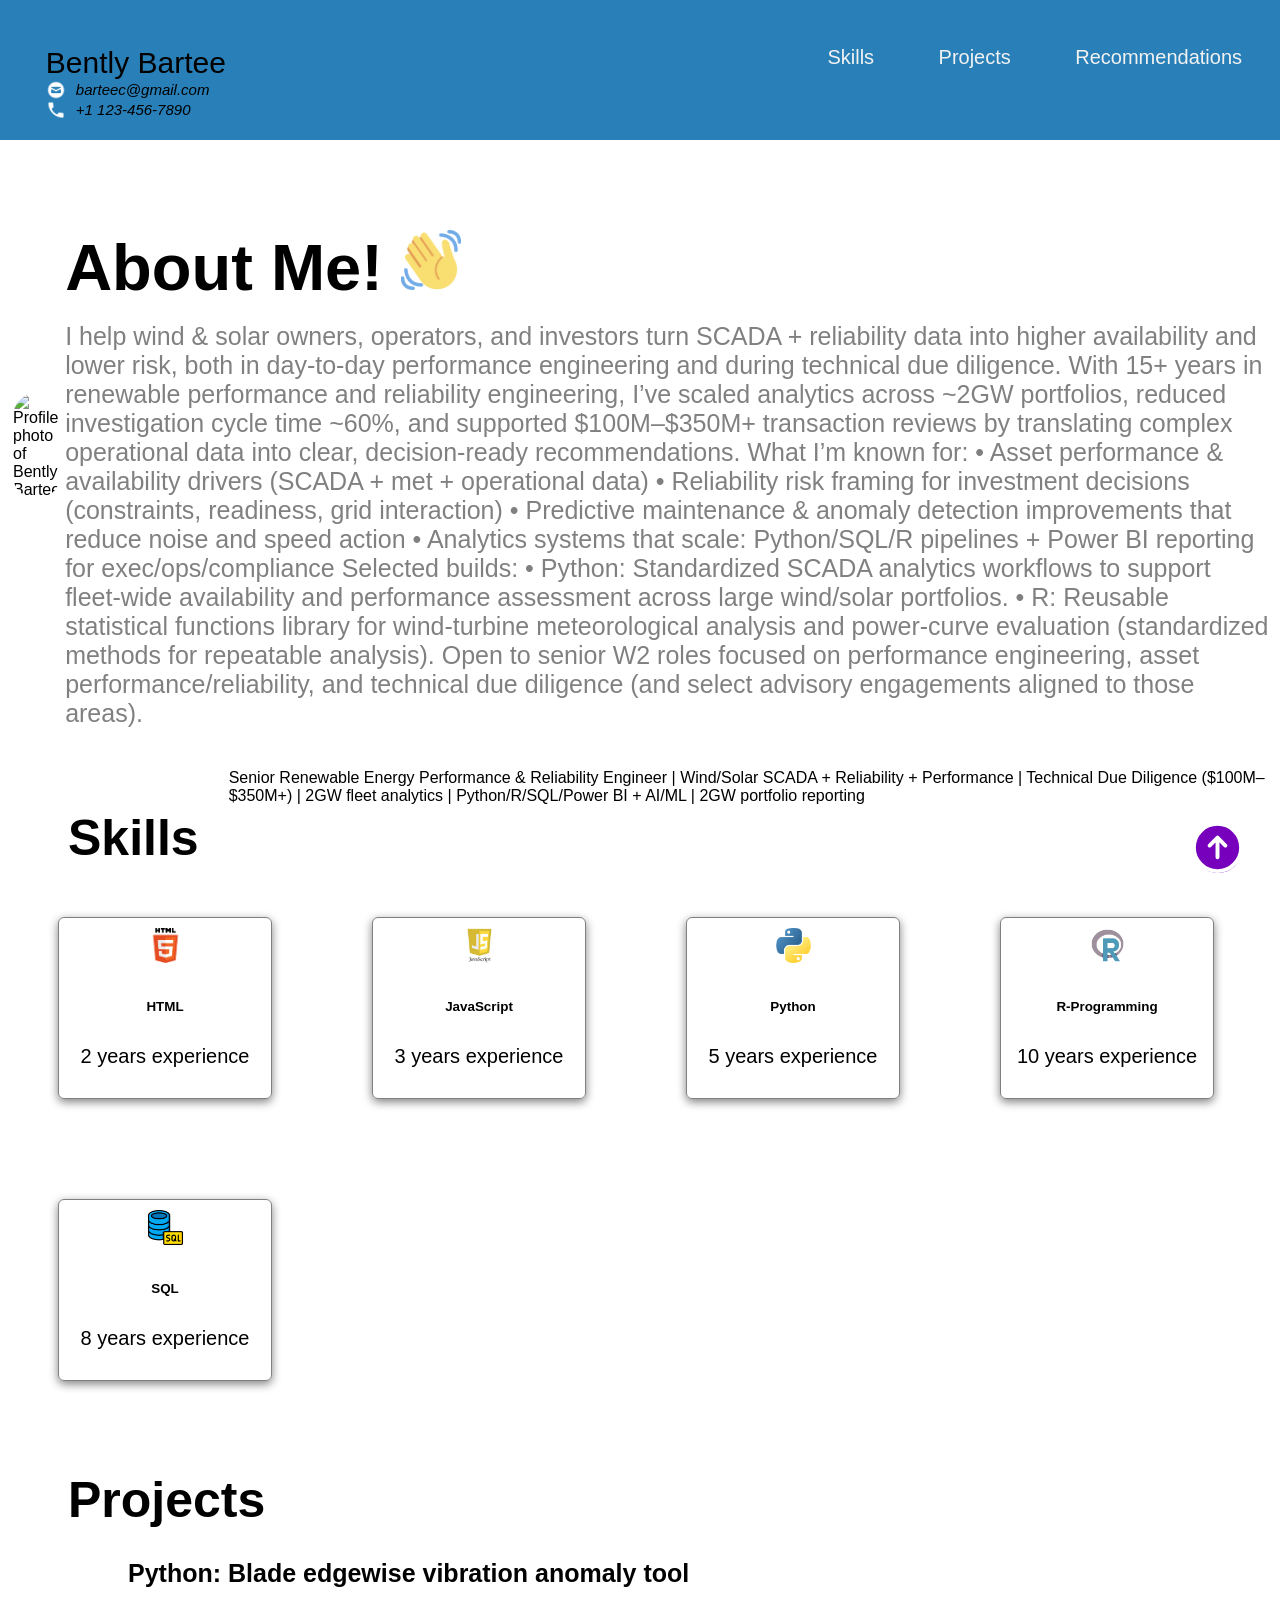
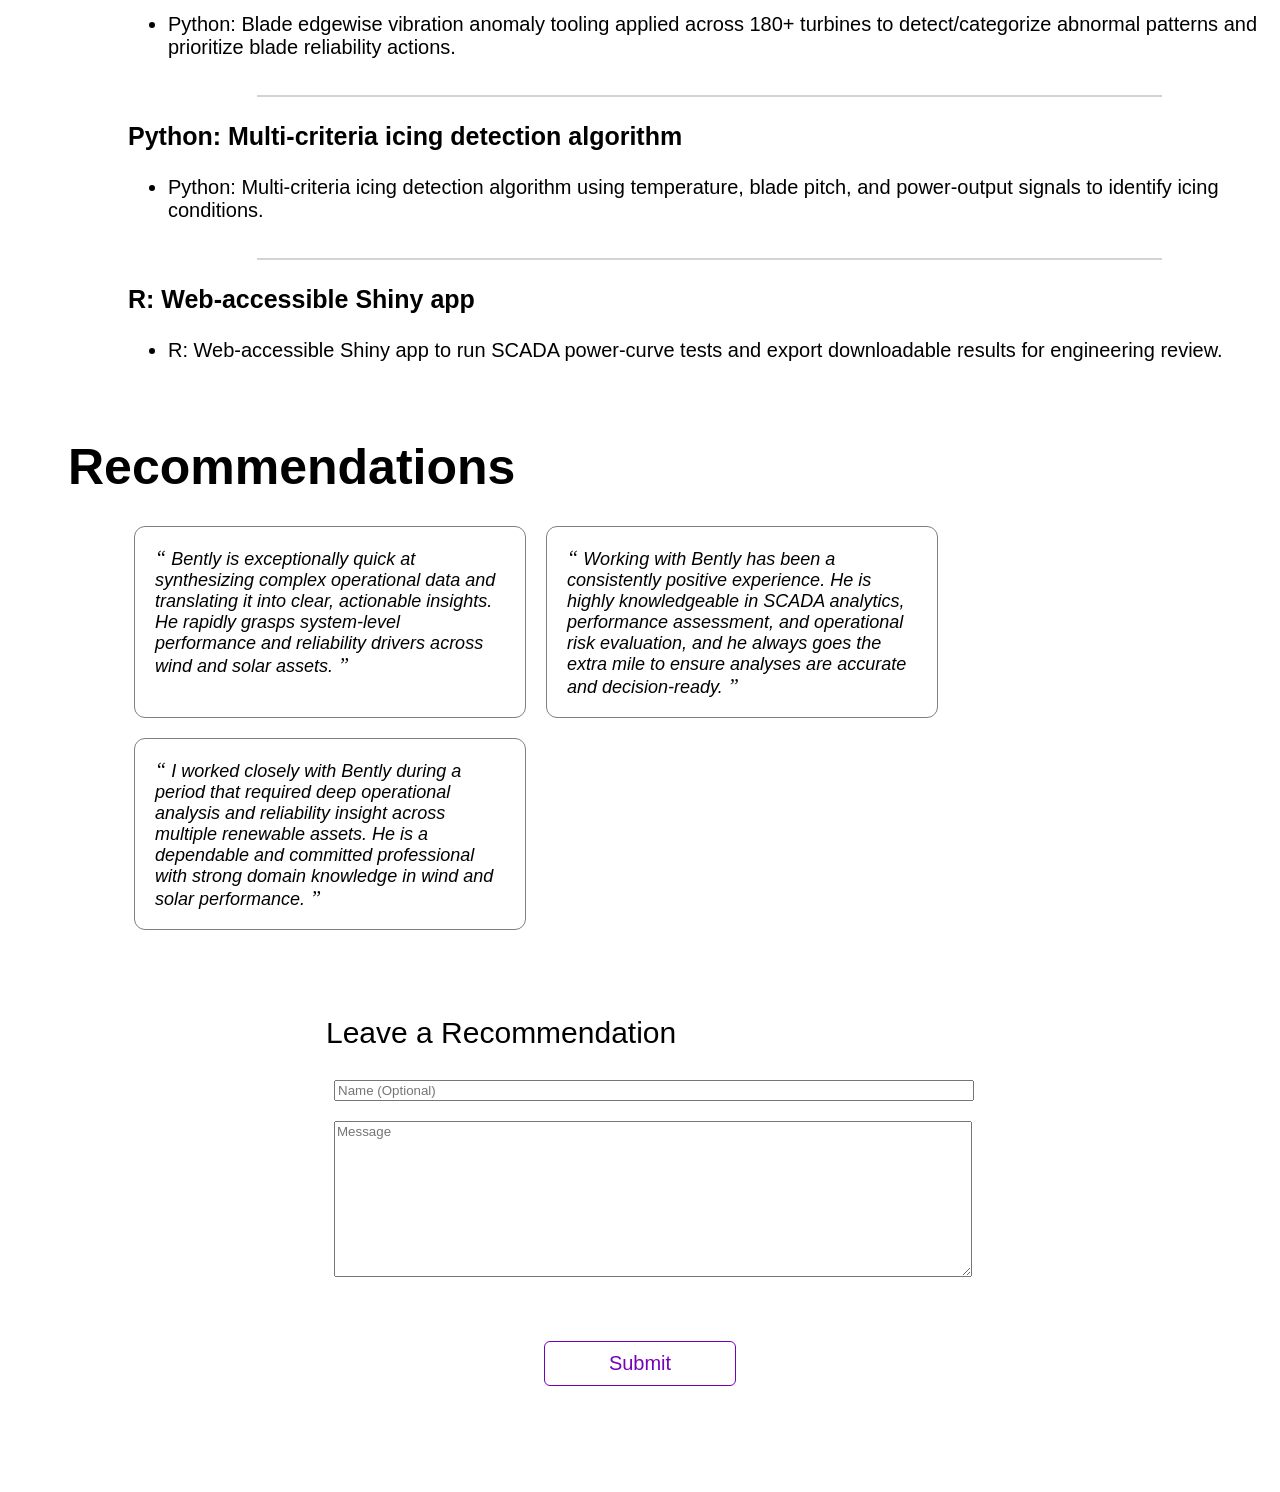
==== index.html @ bb501605 "Update index.html" ====
<!DOCTYPE html>
<html>
  <head>
    <title>Bently Bartee - Portfolio</title>
    <link rel="stylesheet" href="./style.css"/>
    <script src="./script.js"></script>
  </head>
  <body>
    <!-- Navigation Bar -->
    <nav>
      <div id="home">
        <div class="profile_name">
          Bently Bartee
          <div class="contact_info">
            <img src="pics/envelope.png" alt="https://icons8.com/icon/124377/circled-envelope"/>
          barteec@gmail.com
        </div>
        <div style="clear:both;"></div>
        <div class="contact_info">
          <img src="pics/phone.png" alt="https://icons8.com/icon/124377/circled-envelope"/>
          +1 123-456-7890

        </div>
        </div>
        <div class="topdiv">
          <a class="topmenu" href="#Skills">Skills</a>
          <a class="topmenu" href="#Projects">Projects</a>
          <a class="topmenu" href="#Recommendations">Recommendations</a>
          <!-- Add the links for Skills, Projects and Recommendation here -->

        </div>
      </div>    
    </nav>

    <!-- About Me -->
    <section id="about-me" class="container">
      <div>
        <img
        src="https://raw.githubusercontent.com/BBartee75/R_Scripts/main/Screenshot%202024-08-19%20195324.png"
        class="profile_image"
        alt="Profile photo of Bently Bartee"
        />
      </div>

      <div>
          <h1>
            About Me! <img src="pics/waving-hand.png" width="60px"/>
          </h1>
          <p>
            I help wind & solar owners, operators, and investors turn SCADA + reliability data into higher availability and lower risk, both in day-to-day performance engineering and during technical due diligence.

            With 15+ years in renewable performance and reliability engineering, I’ve scaled analytics across ~2GW portfolios, reduced investigation cycle time ~60%, and supported $100M–$350M+ transaction reviews by translating complex operational data into clear, decision-ready recommendations.
            
            What I’m known for:
            • Asset performance & availability drivers (SCADA + met + operational data)
            • Reliability risk framing for investment decisions (constraints, readiness, grid interaction)
            • Predictive maintenance & anomaly detection improvements that reduce noise and speed action
            • Analytics systems that scale: Python/SQL/R pipelines + Power BI reporting for exec/ops/compliance
            
            Selected builds:
            •  Python: Standardized SCADA analytics workflows to support fleet-wide availability and performance assessment across large wind/solar portfolios.
            • R: Reusable statistical functions library for wind-turbine meteorological analysis and power-curve evaluation (standardized methods for repeatable analysis).
            
            Open to senior W2 roles focused on performance engineering, asset performance/reliability, and technical due diligence (and select advisory engagements aligned to those areas).
          </p>
      </div>
    </section>
              
    <!-- Skills -->
    <section id="Skills">
      <h2>Skills</h2>
        <p>
          Senior Renewable Energy Performance & Reliability Engineer | Wind/Solar SCADA + Reliability + Performance | Technical Due Diligence ($100M–$350M+) | 2GW fleet analytics | Python/R/SQL/Power BI + AI/ML | 2GW portfolio reporting
        </p>
      <div style="clear:both;"></div>

      <div class="all_skills">
        <div class="skill">
          <img src="pics/html5.png"/>
          <h6>HTML</h6>
          <p>2 years experience</p>
        </div>  

        <div class="skill">
          <img src="pics/js.jpeg"/>
          <h6>JavaScript</h6>
          <p>3 years experience</p>
        </div>  

        <!-- Add more skills here -->

        <div class="skill">
            <img src="pics/python.png"/>
            <h6>Python</h6>
            <p>5 years experience</p>
          </div>  

          <div class="skill">
            <img src="pics/r.png"/>
            <h6>R-Programming</h6>
            <p>10 years experience</p>
          </div>  

          <div class="skill">
            <img src="pics/database.png"/>
            <h6>SQL</h6>
            <p>8 years experience</p>
          </div>  


      </div>
    </section>
          
    <!-- Projects -->
    <section class="Projects" id="Projects">
      <h2>
        Projects
      </h2>
      <div style="clear:both;"></div>

        <div id="projects-container" class="projects-container">
          <div class="project-card">
            <h3>Python: Blade edgewise vibration anomaly tool</h3>
            <ul>
              <li>Python: Blade edgewise vibration anomaly tooling applied across 180+ turbines to detect/categorize abnormal patterns and prioritize blade reliability actions.</li>
            </ul>
          </div>
          <hr>
          <div class="project-card">
            <h3>Python: Multi-criteria icing detection algorithm</h3>
            <ul>
              <li>Python: Multi-criteria icing detection algorithm using temperature, blade pitch, and power-output signals to identify icing conditions.</li>
            </ul>
          </div>
          <hr>
          <div class="project-card">
            <h3>R: Web-accessible Shiny app</h3>
            <ul>
              <li>R: Web-accessible Shiny app to run SCADA power-curve tests and export downloadable results for engineering review.</li>
            </ul>
          </div>
          
    </div>
    </section>
    <div style="clear:both;"></div>

    <!-- Recommendations -->
    <section id="Recommendations">
      <h2>Recommendations</h2>
      <div style="clear:both;"></div>
      <div class="all_recommendations" id="all_recommendations">
        <div class="recommendation">
          <span>&#8220;</span>
          
Bently is exceptionally quick at synthesizing complex operational data and translating it into clear, actionable insights. 
He rapidly grasps system-level performance and reliability drivers across wind and solar assets. 


          <span>&#8221;</span>
        </div>
        <div class="recommendation">
          <span>&#8220;</span>
          
Working with Bently has been a consistently positive experience. 
He is highly knowledgeable in SCADA analytics, performance assessment, and operational risk evaluation, and he always goes the extra mile to ensure analyses are accurate and decision-ready. 

          <span>&#8221;</span>
        </div>
        <div class="recommendation">
          <span>&#8220;</span>
          
 I worked closely with Bently during a period that required deep operational analysis and reliability insight across multiple renewable assets. 
 He is a dependable and committed professional with strong domain knowledge in wind and solar performance. 
  

          <span>&#8221;</span>
        </div>
      </div>
    </section>

    <!-- Recommendation Form -->
    <section id="contact">
      <div class="flex_center">
        <fieldset>
          <legend class="introduction">Leave a Recommendation</legend>          
          <input type="text" placeholder="Name (Optional)"> <br/>
          <textarea id="new_recommendation" cols="500" rows="10" placeholder="Message"></textarea>
          <div class="flex_center">
            <button id="recommend_btn" onclick="addRecommendation()">Submit</button>
          </div>
        </fieldset>
      </div>
    </section>

    <div class="iconbutton">
      <a href="#home">
        <svg xmlns="http://www.w3.org/2000/svg" fill="none" viewBox="0 0 24 24" stroke-width="1.5" stroke="white" width="63px">
            <path stroke-linecap="round" stroke-linejoin="round" d="M15 11.25l-3-3m0 0l-3 3m3-3v7.5M21 12a9 9 0 11-18 0 9 9 0 0118 0z" />
          </svg>
          
      </a>
    </div>

    <div class="popup" id="popup" class="flex_center">
        <img src="pics/checkmark--outline.svg" />
        <h3>Thank you for your recommendation!</h3>
        <button onclick="showPopup(false)">Ok</button>
      </div>
  </body>
</html>
---- style.css ----
body {
    font-family: "Trebuchet MS", "Lucida Sans Unicode", "Lucida Grande",
      "Lucida Sans", Arial, sans-serif;
  }
  
  /* Navigation Bar */
  
  #home {
    background-color: #2980b9;
    padding-bottom: 1cm;
    margin-left: -1cm;
    margin-right: -1cm;
    margin-top: -1cm;
    padding-top: 2cm;
    padding-bottom: 2cm;
    height: 5mm;
  }
  
  .topmenu {
    color: #f2f2f2;
    margin: 10px;
    padding: 20px;
    font-size: 20px;
    text-decoration: none;
  }
  
  .topmenu:hover {
    color: white;
    /* Add the styles here */
    font-weight: 900;
    text-decoration: underline;
  }
  
  .topdiv {
    float: right;
    padding-right: 1cm;
  }
  
  .profile_name {
    float: left;
    padding-left: 2cm;
    /* Add the styles here */
    color: #000000;
    font-size: 30px;
  }
  
  .profile_name .contact_info {
    font-size: 15px;
    font-style: italic;
    display: flex;
    align-items: center;
    flex-direction: row;
  }
  
  .contact_info img {
    width: 20px;
    margin-right: 10px;
    float: left;
  }
  
  /* Titles */
  
  h2 {
    text-align: justify;
    font-size: 50px;
    text-align: center;
    float: left;
    color: #000000;
    margin: 30px;
    margin-left: 60px;
    margin-top: 40px;
    margin-bottom: 0px;
  }
  
  .introduction {
    text-align: justify;
    font-size: 30px;
    text-align: center;
    float: left;
    margin-top: 30px;
    margin-bottom: 20px;
    animation-duration: 5s;
    position: relative;
  }
  
  /* Used in the About Me sections */
  
  .container {
    display: flex;
    align-items: center;
  }
  
  /* About Me */
  
  .about-me {
    display: flex;
    align-items: center;
  }
  
  #about-me h1 {
    font-size: 65px;
    margin-top: 90px;
    color: #000000;
  }
  
  #about-me p {
    font-size: 25px;
    color: rgb(128, 128, 128);
    margin-top: -1cm;
  }
  
  .profile_image {
    width: 303px;
    height: 289px;
    vertical-align: middle;
    margin: 5px;
    border-radius: 25px;
  }
  
  /* Skills */
  
  .all_skills {
    display: flex;
    flex-direction: row;
    flex-flow: wrap;
  }
  
  .skill {
    border: 1px solid gray;
    display: block;
    border-radius: 6px;
    text-align: center;
    margin: 50px;
    padding: 10px;
    width: 2in;
    font-size: 20px;
    box-shadow: 0 3px 10px gray;
  }
  
  .skill img {
    height: 35px;
    align-items: center;
  }
  
  .skills h6 {
    align-items: center;
    font-size: 20px;
    margin-block-start: 8px;
    margin-block-end: 5px;
    font-weight: bold;
  }
  
  .skills p {
    align-items: center;
    font-size: 15px;
    color: gray;
    margin-block-start: 5px;
    margin-block-end: 5px;
  }
  
  .flex_center {
    display: flex;
    align-items: center;
    justify-content: center;
  }
  
  /* Projects */
  
  .projects-container {
    margin-top: 30px;
    margin-left: 60px;
  }
  
  .projects-container hr {
    border: 1px solid lightgray;
    width: 75%;
    margin-left: 5cm;
  }
  
  .project-card {
    margin: 0 15px 15px 30px;
    padding-bottom: 5px;
  }
  
  .project-card h3 {
    font-size: 25px;
    margin-left: 30px;
  }
  
  .project-card li {
    font-size: 20px;
    margin-left: 30px;
  }
  
  /* Recommendations */
  
  .all_recommendations {
    display: flex;
    align-items: center;
    margin-left: 1in;
    flex-direction: row;
    flex-flow: wrap;
    padding: 20px;
  }
  
  .recommendation {
    font-style: italic;
    text-align: left;
    width: 21.875rem;
    padding: 1rem;
    background-color: #fff;
    border-radius: 11px;
    box-shadow: 0 3px 10px var(--primary-shadow);
    padding: 20px;
    margin: 10px;
    border: 1px solid gray;
    font-size: 18px;
    height: 150px;
  }
  
  .recommendation span {
    color: #000000;
    font-size: 20px;
    font-family: "Times New Roman", Times, serif;
  }
  
  /* Scroll to Top Button */
  
  .iconbutton {
    width: 48px;
    height: 48px;
    border-radius: 100%;
    background-color: #7600bc;
    display: flex;
    align-items: center;
    justify-content: center;
    position: fixed;
    right: 3%;
    bottom: 3%;
    cursor: pointer;
  }
  
  /* Form Pop-up */
  
  .popup {
    width: 400px;
    background-color: #e8bcf0;
    border-radius: 3mm;
    top: 50%;
    left: 50%;
    transform: translate(-50%, -50%);
    text-align: center;
    position: fixed;
    /* padding: 30px; */
    visibility: hidden;
  }
  
  .popup img {
    padding-top: 20px;
  }
  
  .popup button {
    background-color: #fff;
    border: 1px solid #7600bc;
    color: #7600bc;
    display: block;
    border-radius: 6px;
    text-align: center;
    margin: 50px;
    padding: 10px;
    width: 2in;
    font-size: 20px;
    margin-left: 25%;
  }
  
  .popup button:hover {
    background-color: #fff;
    border: 2px solid #7600bc;
    color: #7600bc;
    display: block;
    font-weight: bolder;
    text-align: center;
    cursor: pointer;
    margin-left: 25%;
  }
  
  /* Recommendation Form */
  
  input,
  textarea {
    font-family: "Trebuchet MS", "Lucida Sans Unicode", "Lucida Grande",
      "Lucida Sans", Arial, sans-serif;
    margin: 10px;
    width: 100%;
  }
  
  fieldset {
    display: flexbox;
    align-content: center;
    justify-content: center;
    padding: 25px;
    margin-left: 50px;
    margin-right: 50px;
    border: thin solid white;
    width: 50%;
  }
  
  /* Buttons */
  
  button {
    background-color: #fff;
    border: 1px solid #7600bc;
    color: #7600bc;
    display: block;
    border-radius: 6px;
    text-align: center;
    margin: 50px;
    padding: 10px;
    width: 2in;
    font-size: 20px;
  }
  
  button:hover {
    background-color: #7600bc;
    border: 1px solid #7600bc;
    color: #fff;
    display: block;
    border-radius: 6px;
    text-align: center;
    cursor: pointer;
  }
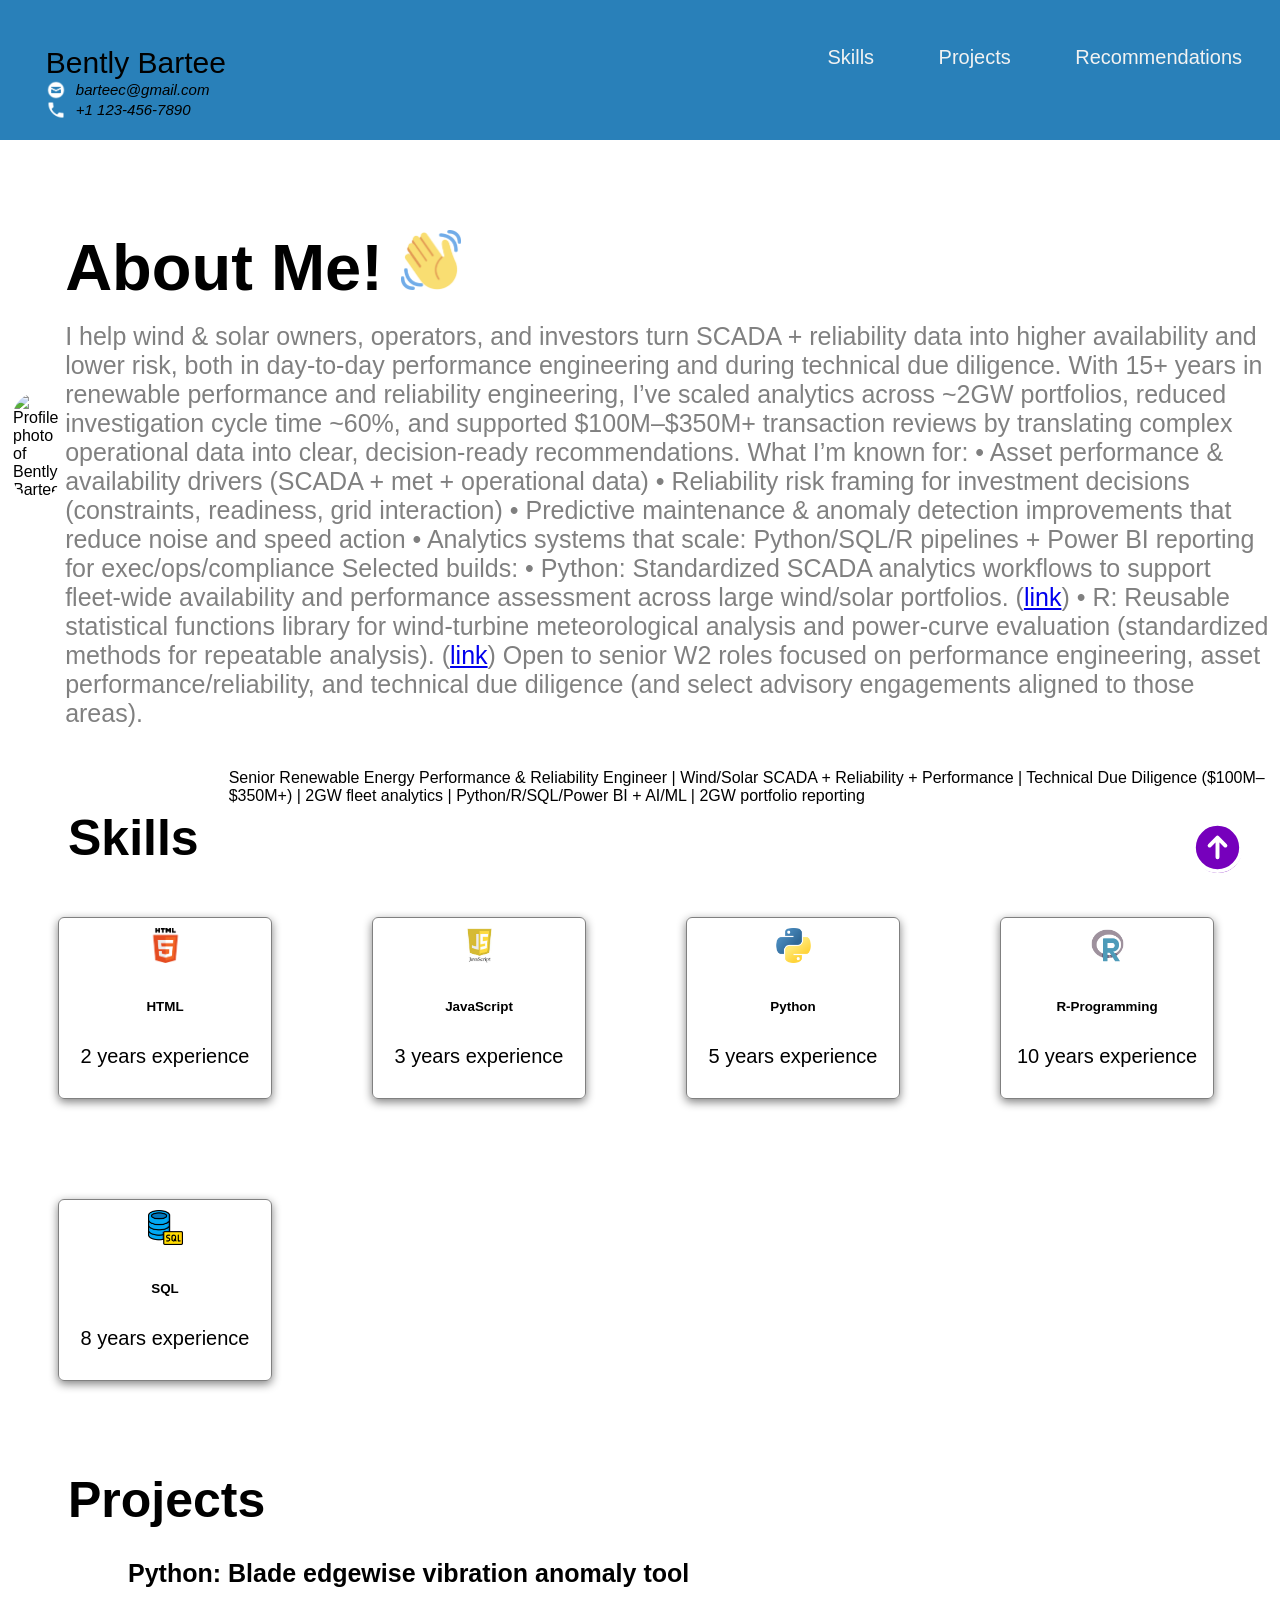
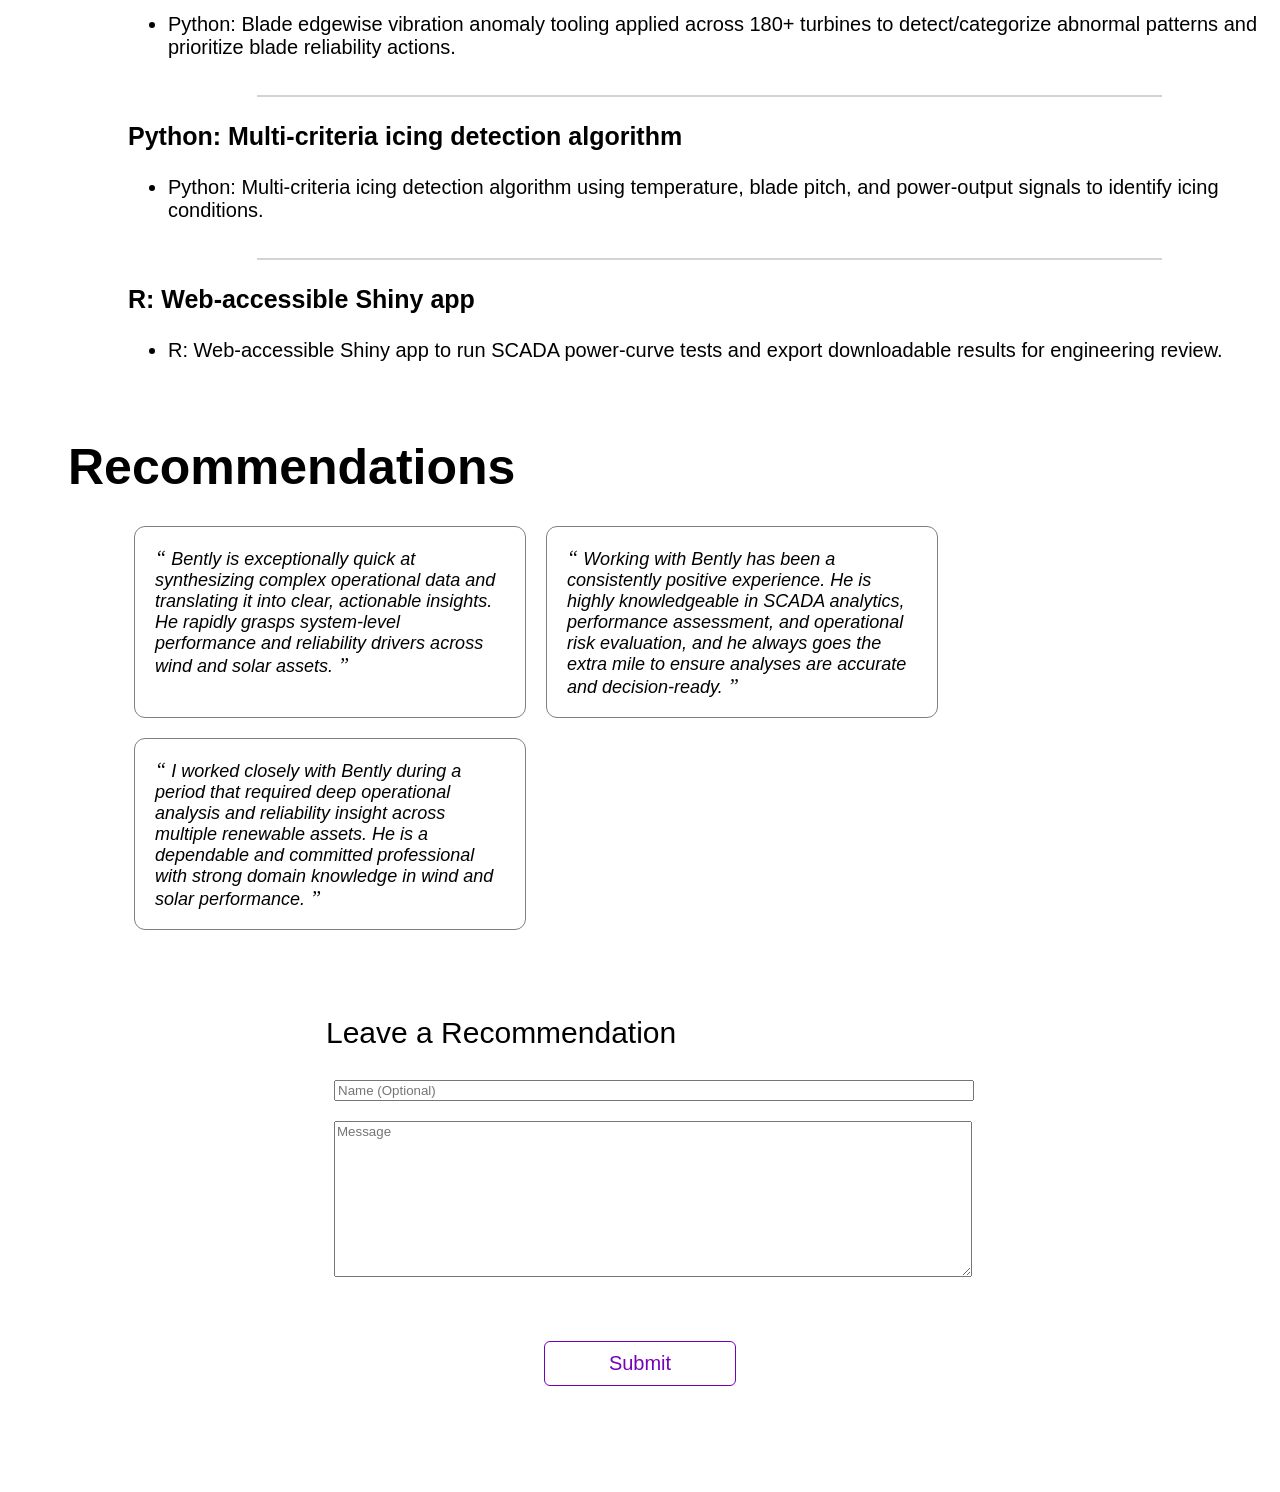
==== commit e8ed9b9b: "Update index.html" ====
--- a/index.html
+++ b/index.html
@@ -58,8 +58,8 @@
             • Analytics systems that scale: Python/SQL/R pipelines + Power BI reporting for exec/ops/compliance
             
             Selected builds:
-            •  Python: Standardized SCADA analytics workflows to support fleet-wide availability and performance assessment across large wind/solar portfolios.
-            • R: Reusable statistical functions library for wind-turbine meteorological analysis and power-curve evaluation (standardized methods for repeatable analysis).
+            • Python: Standardized SCADA analytics workflows to support fleet-wide availability and performance assessment across large wind/solar portfolios. (<a href="https://github.com/BBartee75/Python_Scripts/tree/main/Wind%20Energy%20Functions%20-%20Python" target="_blank" rel="noopener noreferrer">link</a>)
+            • R: Reusable statistical functions library for wind-turbine meteorological analysis and power-curve evaluation (standardized methods for repeatable analysis). (<a href="https://github.com/BBartee75/R_Scripts/tree/main/Wind%20Energy%20R-Functions" target="_blank" rel="noopener noreferrer">link</a>)
             
             Open to senior W2 roles focused on performance engineering, asset performance/reliability, and technical due diligence (and select advisory engagements aligned to those areas).
           </p>
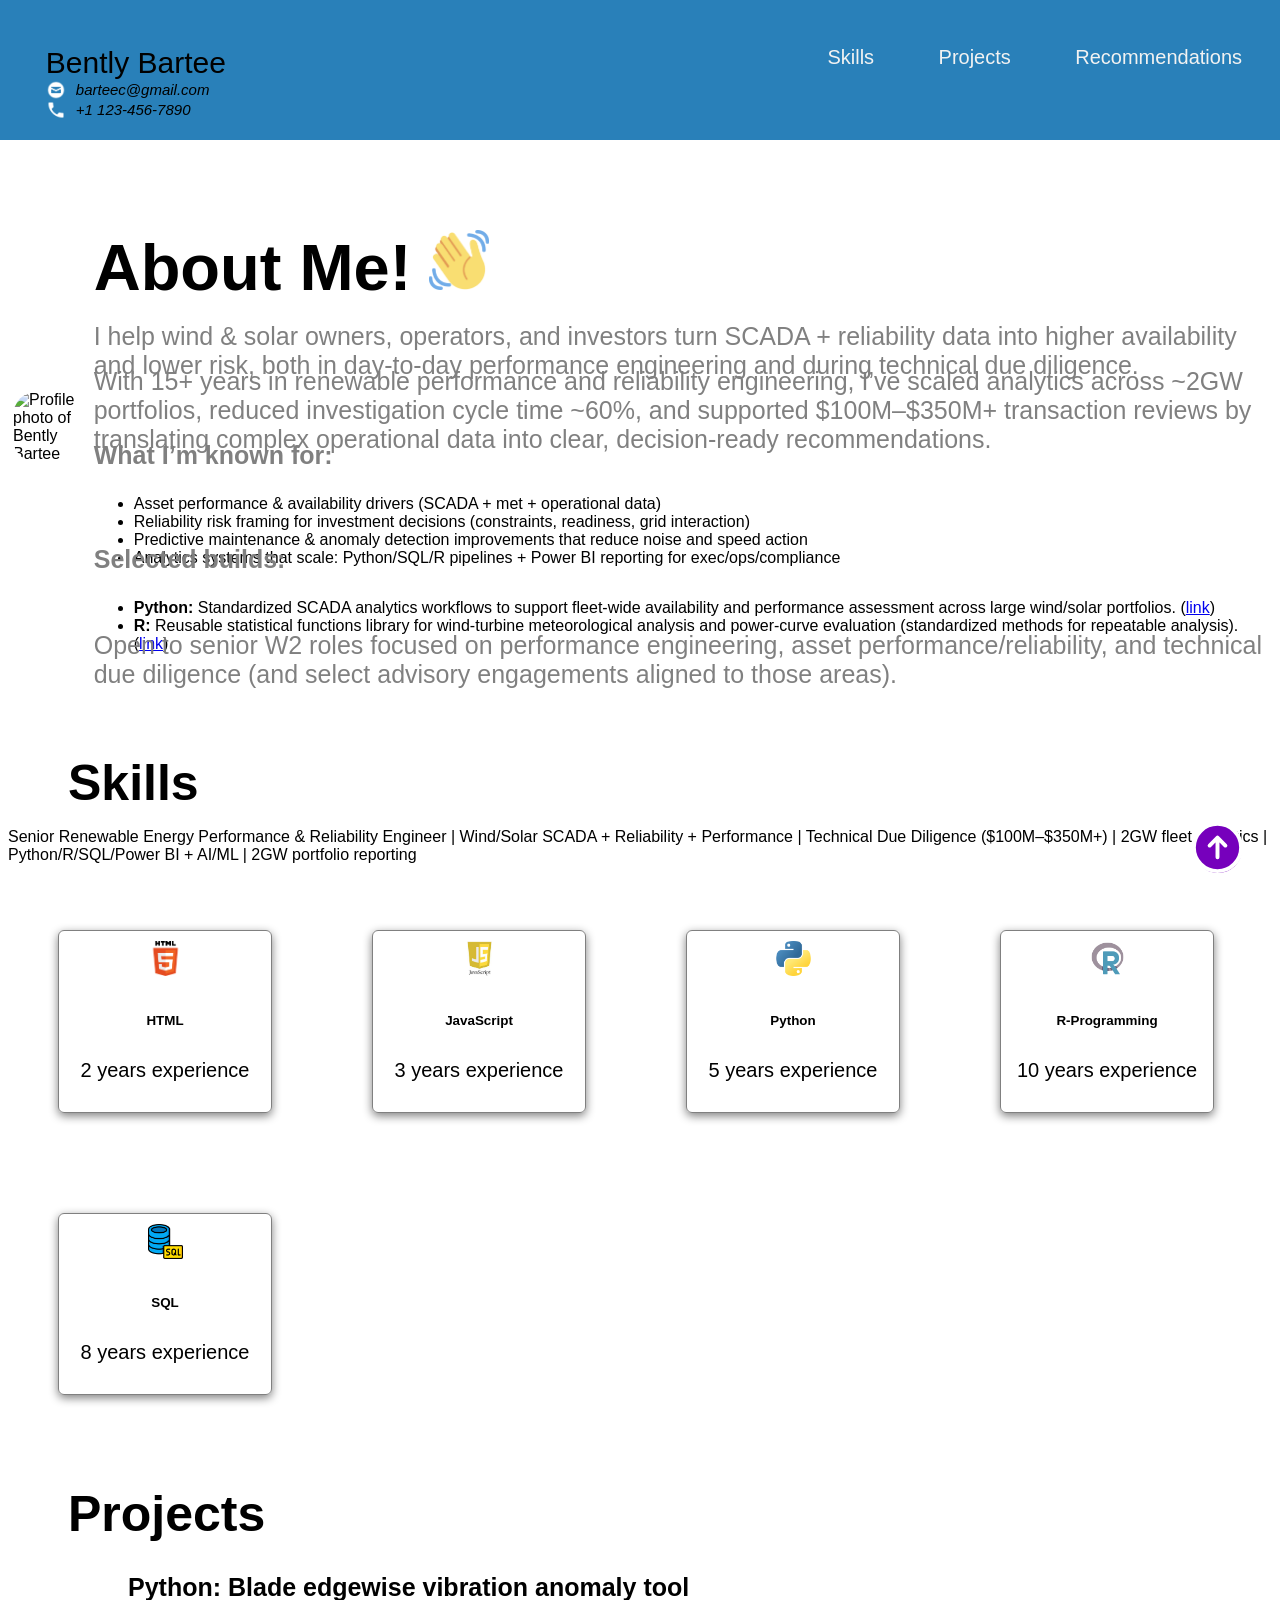
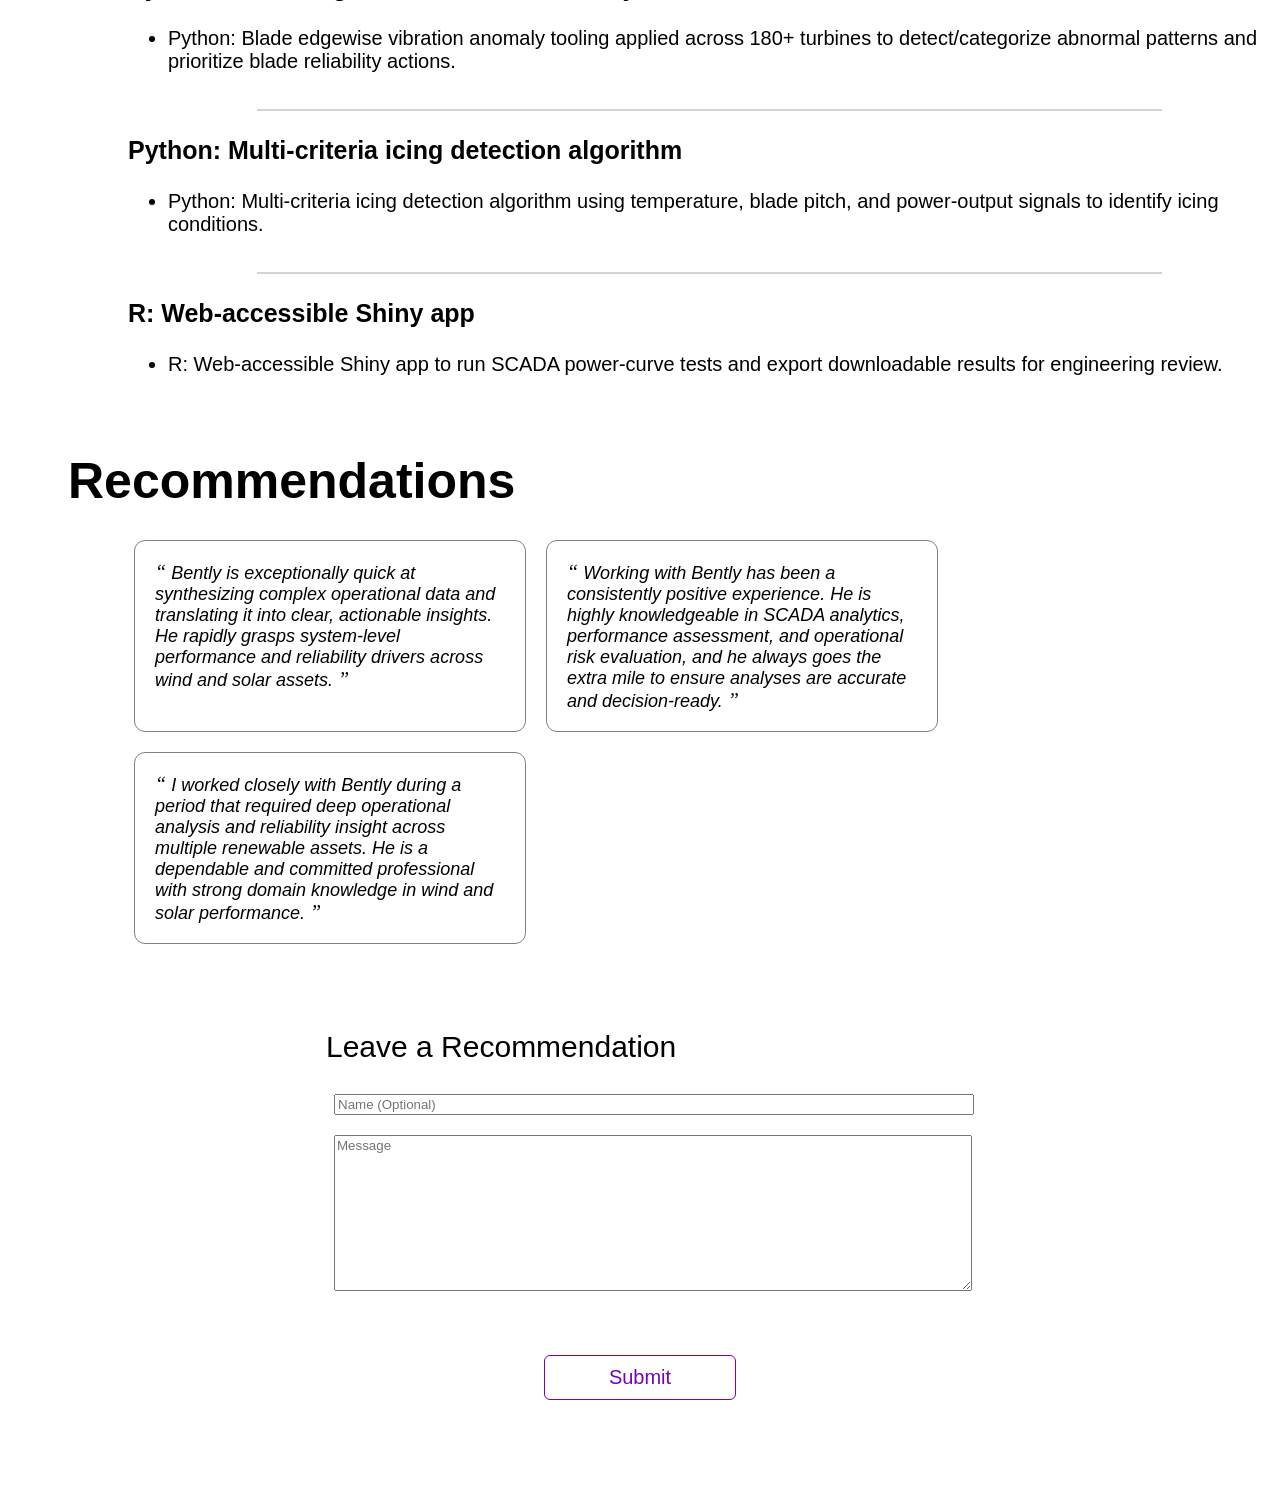
==== commit 1149a112: "Update index.html" ====
--- a/index.html
+++ b/index.html
@@ -47,20 +47,34 @@
             About Me! <img src="pics/waving-hand.png" width="60px"/>
           </h1>
           <p>
-            I help wind & solar owners, operators, and investors turn SCADA + reliability data into higher availability and lower risk, both in day-to-day performance engineering and during technical due diligence.
-
+            I help wind &amp; solar owners, operators, and investors turn SCADA + reliability data into higher availability and lower risk, both in day-to-day performance engineering and during technical due diligence.
+          </p>
+          
+          <p>
             With 15+ years in renewable performance and reliability engineering, I’ve scaled analytics across ~2GW portfolios, reduced investigation cycle time ~60%, and supported $100M–$350M+ transaction reviews by translating complex operational data into clear, decision-ready recommendations.
-            
-            What I’m known for:
-            • Asset performance & availability drivers (SCADA + met + operational data)
-            • Reliability risk framing for investment decisions (constraints, readiness, grid interaction)
-            • Predictive maintenance & anomaly detection improvements that reduce noise and speed action
-            • Analytics systems that scale: Python/SQL/R pipelines + Power BI reporting for exec/ops/compliance
-            
-            Selected builds:
-            • Python: Standardized SCADA analytics workflows to support fleet-wide availability and performance assessment across large wind/solar portfolios. (<a href="https://github.com/BBartee75/Python_Scripts/tree/main/Wind%20Energy%20Functions%20-%20Python" target="_blank" rel="noopener noreferrer">link</a>)
-            • R: Reusable statistical functions library for wind-turbine meteorological analysis and power-curve evaluation (standardized methods for repeatable analysis). (<a href="https://github.com/BBartee75/R_Scripts/tree/main/Wind%20Energy%20R-Functions" target="_blank" rel="noopener noreferrer">link</a>)
-            
+          </p>
+          
+          <p><strong>What I’m known for:</strong></p>
+          <ul>
+            <li>Asset performance &amp; availability drivers (SCADA + met + operational data)</li>
+            <li>Reliability risk framing for investment decisions (constraints, readiness, grid interaction)</li>
+            <li>Predictive maintenance &amp; anomaly detection improvements that reduce noise and speed action</li>
+            <li>Analytics systems that scale: Python/SQL/R pipelines + Power BI reporting for exec/ops/compliance</li>
+          </ul>
+          
+          <p><strong>Selected builds:</strong></p>
+          <ul>
+            <li>
+              <strong>Python:</strong> Standardized SCADA analytics workflows to support fleet-wide availability and performance assessment across large wind/solar portfolios.
+              (<a href="https://github.com/BBartee75/Python_Scripts/tree/main/Wind%20Energy%20Functions%20-%20Python" target="_blank" rel="noopener noreferrer">link</a>)
+            </li>
+            <li>
+              <strong>R:</strong> Reusable statistical functions library for wind-turbine meteorological analysis and power-curve evaluation (standardized methods for repeatable analysis).
+              (<a href="https://github.com/BBartee75/R_Scripts/tree/main/Wind%20Energy%20R-Functions" target="_blank" rel="noopener noreferrer">link</a>)
+            </li>
+          </ul>
+          
+          <p>
             Open to senior W2 roles focused on performance engineering, asset performance/reliability, and technical due diligence (and select advisory engagements aligned to those areas).
           </p>
       </div>
@@ -68,11 +82,13 @@
               
     <!-- Skills -->
     <section id="Skills">
-      <h2>Skills</h2>
-        <p>
+      <h2>Skills</h2>        
+      <div style="clear:both;"></div>
+      <div>
+      <p>
           Senior Renewable Energy Performance & Reliability Engineer | Wind/Solar SCADA + Reliability + Performance | Technical Due Diligence ($100M–$350M+) | 2GW fleet analytics | Python/R/SQL/Power BI + AI/ML | 2GW portfolio reporting
-        </p>
-      <div style="clear:both;"></div>
+      </p>
+      </div>   
 
       <div class="all_skills">
         <div class="skill">
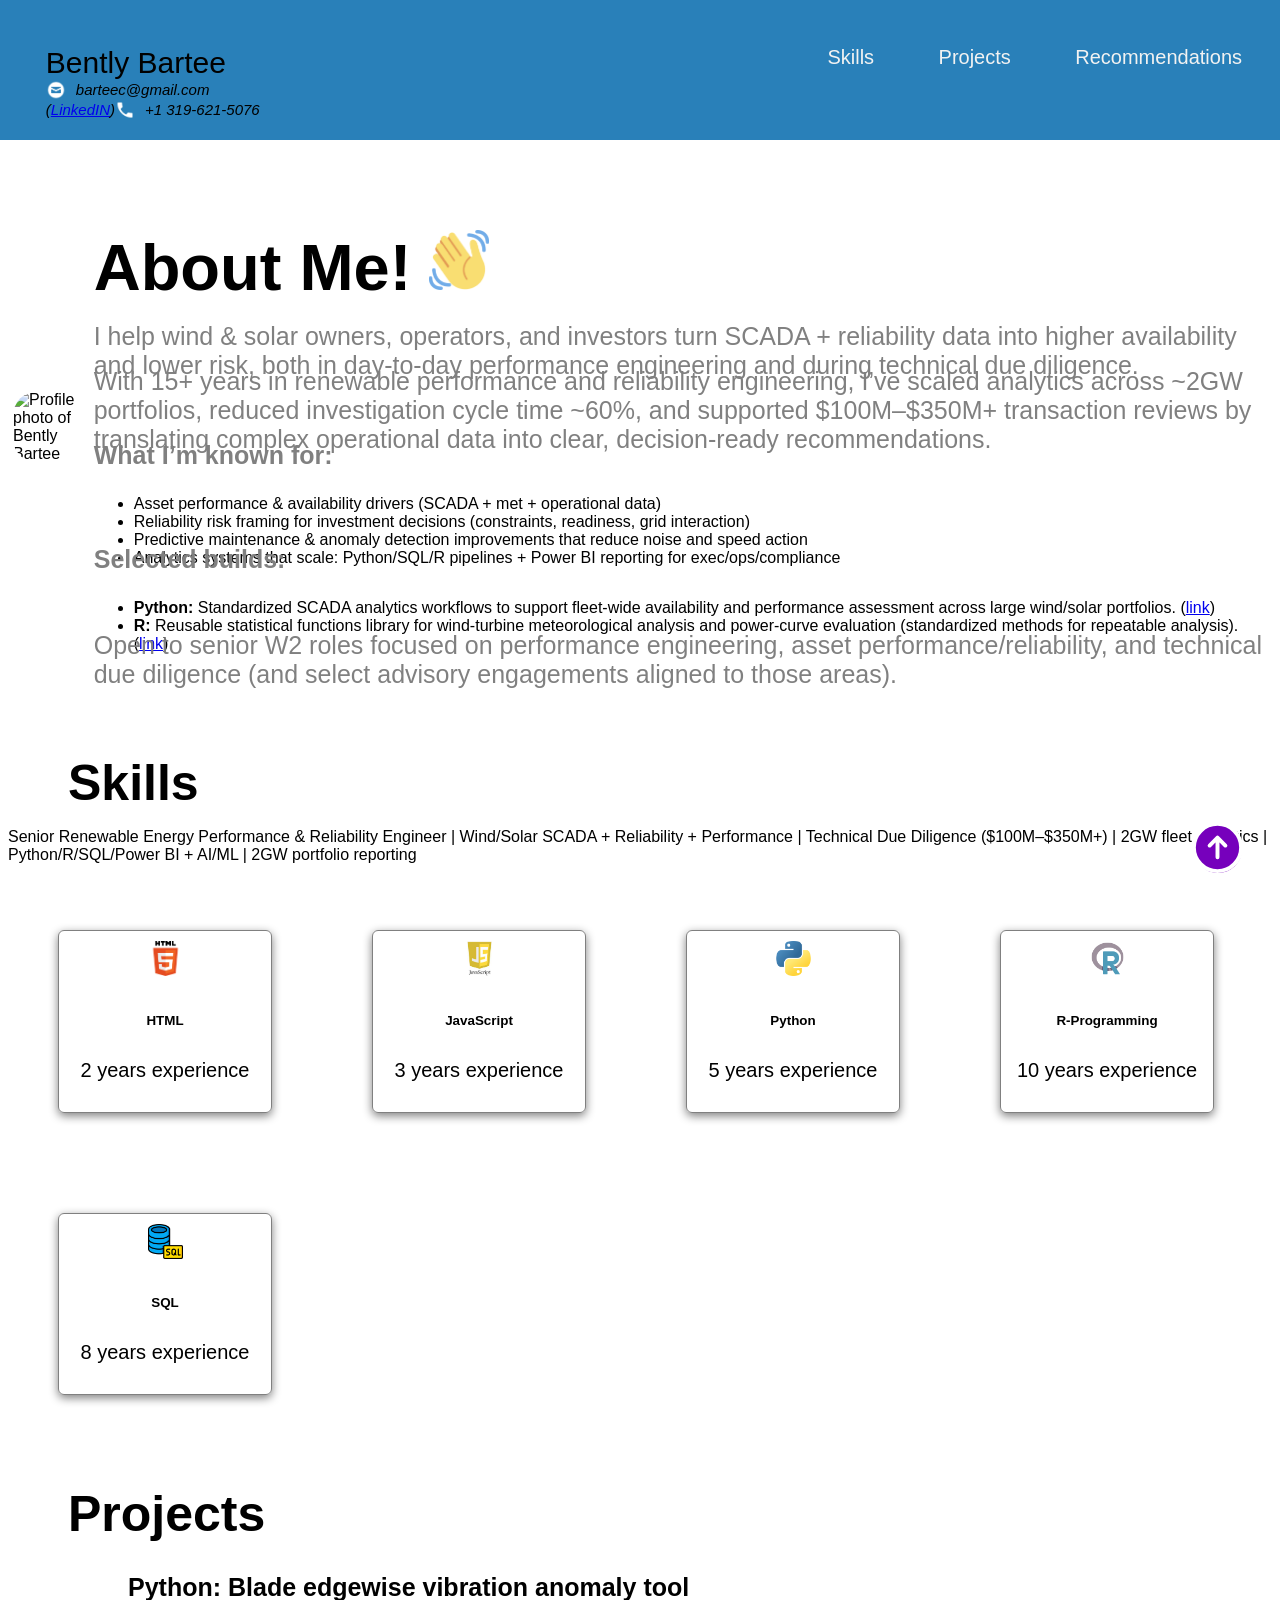
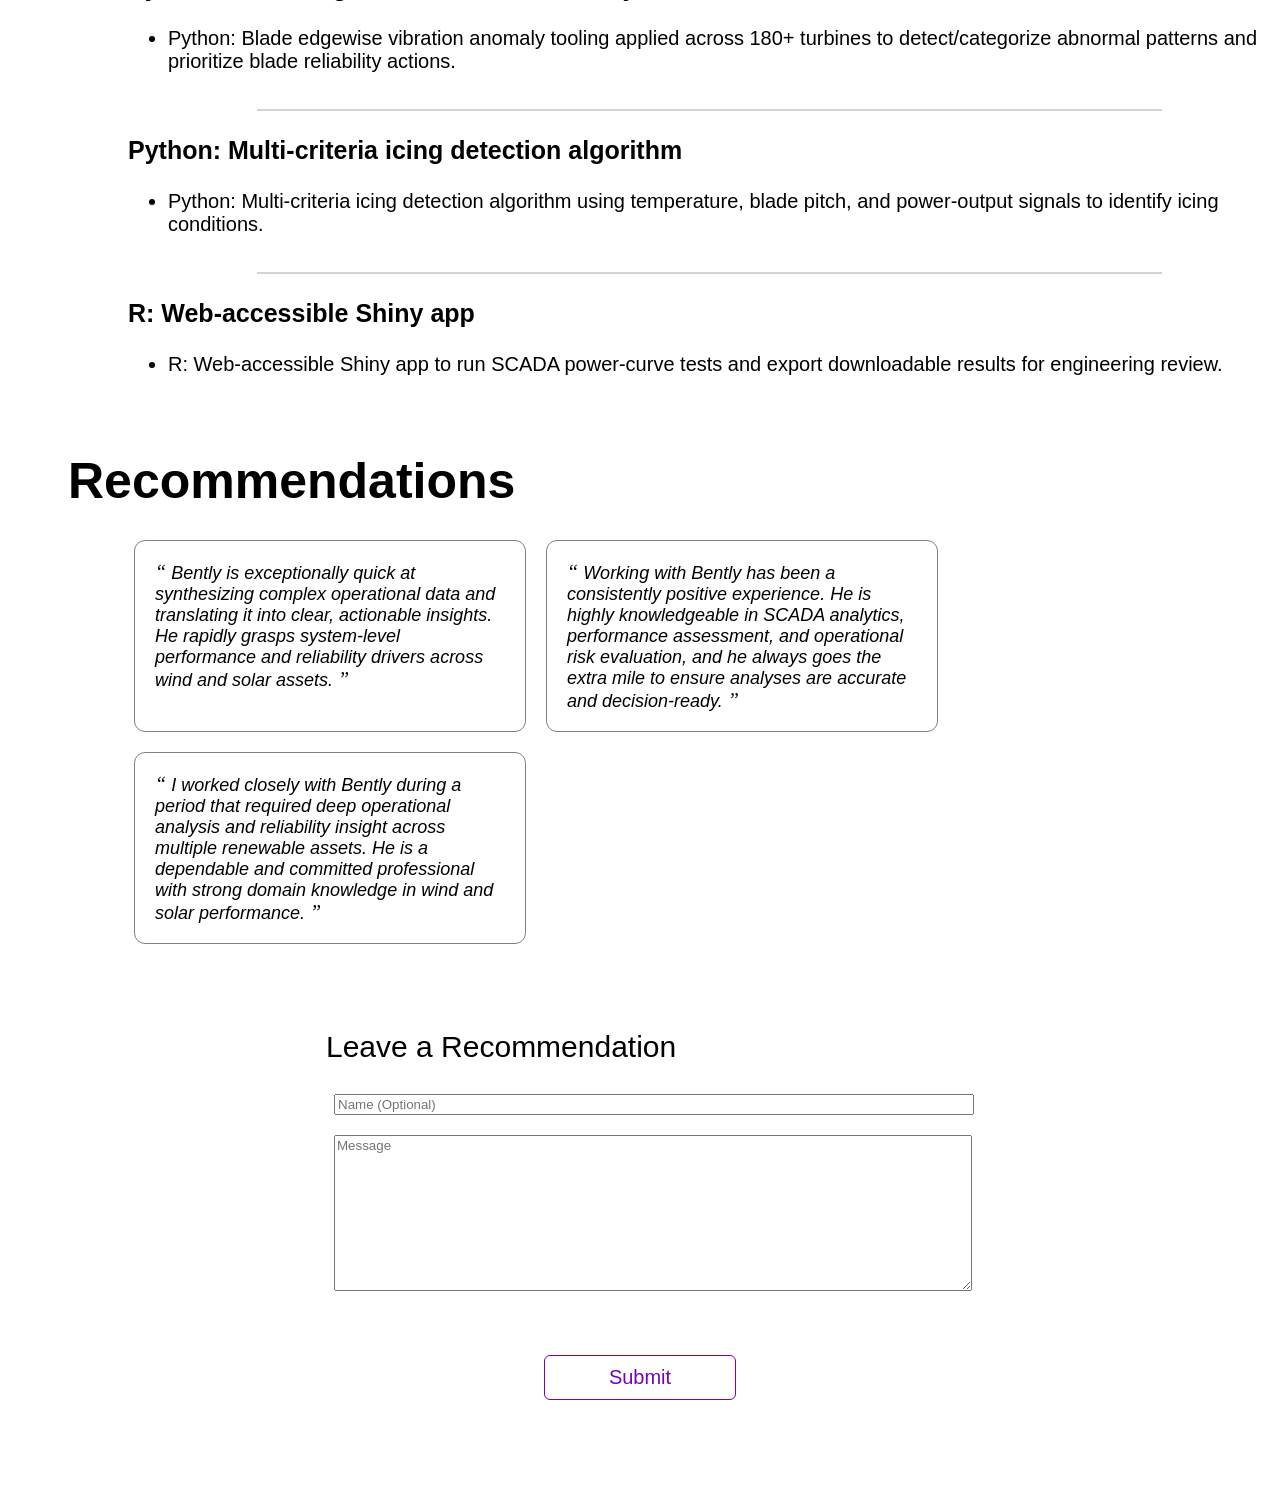
==== commit d360deaa: "Update index.html" ====
--- a/index.html
+++ b/index.html
@@ -12,15 +12,16 @@
         <div class="profile_name">
           Bently Bartee
           <div class="contact_info">
-            <img src="pics/envelope.png" alt="https://icons8.com/icon/124377/circled-envelope"/>
+          <img src="pics/envelope.png" alt="https://icons8.com/icon/124377/circled-envelope"/>
           barteec@gmail.com
         </div>
         <div style="clear:both;"></div>
         <div class="contact_info">
+          (<a href="https://www.linkedin.com/in/bbar/" target="_blank" rel="noopener noreferrer">LinkedIN</a>)
           <img src="pics/phone.png" alt="https://icons8.com/icon/124377/circled-envelope"/>
-          +1 123-456-7890
-
-        </div>
+          +1 319-621-5076
+        </div>
+          
         </div>
         <div class="topdiv">
           <a class="topmenu" href="#Skills">Skills</a>
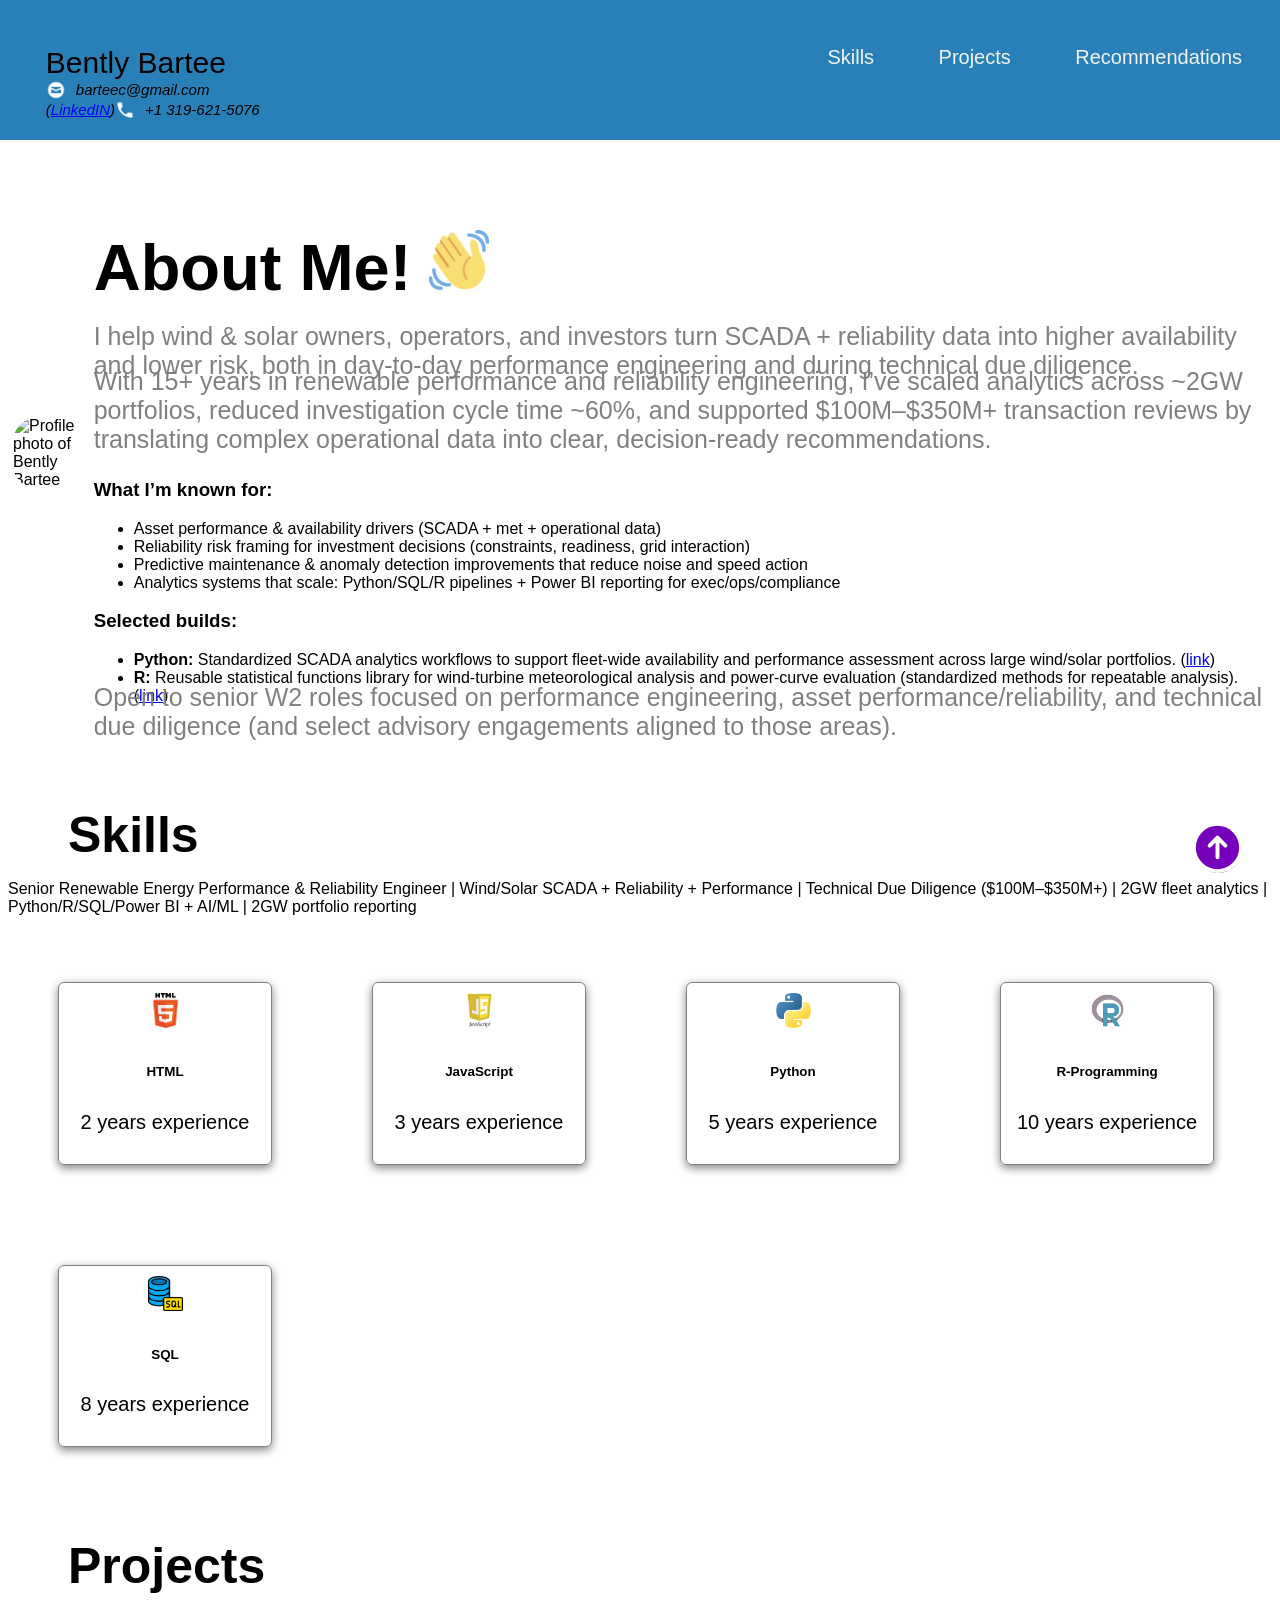
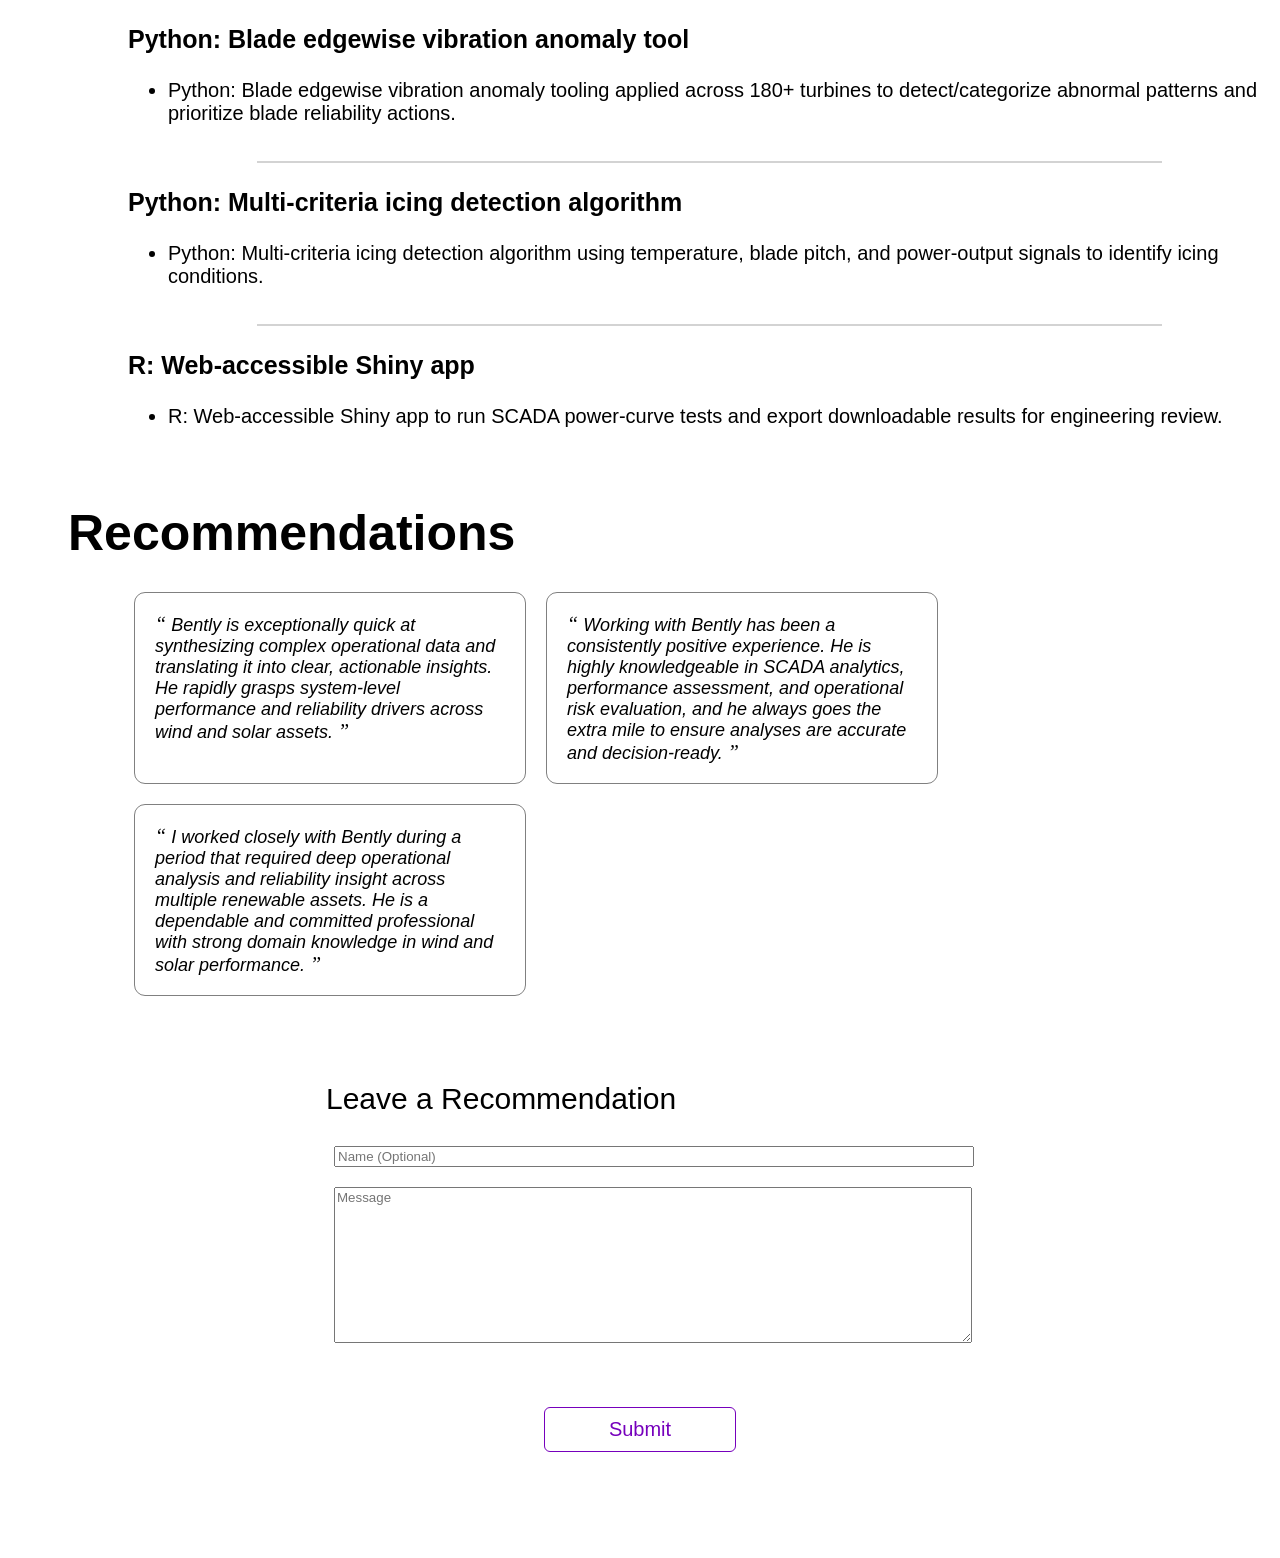
==== commit ff956f87: "Update index.html" ====
--- a/index.html
+++ b/index.html
@@ -34,52 +34,64 @@
     </nav>
 
     <!-- About Me -->
-    <section id="about-me" class="container">
-      <div>
-        <img
-        src="https://raw.githubusercontent.com/BBartee75/R_Scripts/main/Screenshot%202024-08-19%20195324.png"
-        class="profile_image"
-        alt="Profile photo of Bently Bartee"
-        />
-      </div>
-
-      <div>
-          <h1>
-            About Me! <img src="pics/waving-hand.png" width="60px"/>
-          </h1>
-          <p>
-            I help wind &amp; solar owners, operators, and investors turn SCADA + reliability data into higher availability and lower risk, both in day-to-day performance engineering and during technical due diligence.
-          </p>
-          
-          <p>
-            With 15+ years in renewable performance and reliability engineering, I’ve scaled analytics across ~2GW portfolios, reduced investigation cycle time ~60%, and supported $100M–$350M+ transaction reviews by translating complex operational data into clear, decision-ready recommendations.
-          </p>
-          
-          <p><strong>What I’m known for:</strong></p>
-          <ul>
-            <li>Asset performance &amp; availability drivers (SCADA + met + operational data)</li>
-            <li>Reliability risk framing for investment decisions (constraints, readiness, grid interaction)</li>
-            <li>Predictive maintenance &amp; anomaly detection improvements that reduce noise and speed action</li>
-            <li>Analytics systems that scale: Python/SQL/R pipelines + Power BI reporting for exec/ops/compliance</li>
-          </ul>
-          
-          <p><strong>Selected builds:</strong></p>
-          <ul>
-            <li>
-              <strong>Python:</strong> Standardized SCADA analytics workflows to support fleet-wide availability and performance assessment across large wind/solar portfolios.
-              (<a href="https://github.com/BBartee75/Python_Scripts/tree/main/Wind%20Energy%20Functions%20-%20Python" target="_blank" rel="noopener noreferrer">link</a>)
-            </li>
-            <li>
-              <strong>R:</strong> Reusable statistical functions library for wind-turbine meteorological analysis and power-curve evaluation (standardized methods for repeatable analysis).
-              (<a href="https://github.com/BBartee75/R_Scripts/tree/main/Wind%20Energy%20R-Functions" target="_blank" rel="noopener noreferrer">link</a>)
-            </li>
-          </ul>
-          
-          <p>
-            Open to senior W2 roles focused on performance engineering, asset performance/reliability, and technical due diligence (and select advisory engagements aligned to those areas).
-          </p>
-      </div>
-    </section>
+<section id="about-me" class="container about-section">
+  <div class="about-image">
+    <img
+      src="https://raw.githubusercontent.com/BBartee75/R_Scripts/main/Screenshot%202024-08-19%20195324.png"
+      class="profile_image"
+      alt="Profile photo of Bently Bartee"
+    />
+  </div>
+
+  <div class="about-content">
+    <h1>
+      About Me! <img src="pics/waving-hand.png" width="60" alt="" />
+    </h1>
+
+    <p>
+      I help wind &amp; solar owners, operators, and investors turn SCADA + reliability data into higher availability and lower risk, both in day-to-day performance engineering and during technical due diligence.
+    </p>
+
+    <p>
+      With 15+ years in renewable performance and reliability engineering, I’ve scaled analytics across ~2GW portfolios, reduced investigation cycle time ~60%, and supported $100M–$350M+ transaction reviews by translating complex operational data into clear, decision-ready recommendations.
+    </p>
+
+    <h3>What I’m known for:</h3>
+    <ul>
+      <li>Asset performance &amp; availability drivers (SCADA + met + operational data)</li>
+      <li>Reliability risk framing for investment decisions (constraints, readiness, grid interaction)</li>
+      <li>Predictive maintenance &amp; anomaly detection improvements that reduce noise and speed action</li>
+      <li>Analytics systems that scale: Python/SQL/R pipelines + Power BI reporting for exec/ops/compliance</li>
+    </ul>
+
+    <h3>Selected builds:</h3>
+    <ul>
+      <li>
+        <strong>Python:</strong>
+        Standardized SCADA analytics workflows to support fleet-wide availability and performance assessment across large wind/solar portfolios.
+        (<a
+          href="https://github.com/BBartee75/Python_Scripts/tree/main/Wind%20Energy%20Functions%20-%20Python"
+          target="_blank"
+          rel="noopener noreferrer"
+        >link</a>)
+      </li>
+      <li>
+        <strong>R:</strong>
+        Reusable statistical functions library for wind-turbine meteorological analysis and power-curve evaluation (standardized methods for repeatable analysis).
+        (<a
+          href="https://github.com/BBartee75/R_Scripts/tree/main/Wind%20Energy%20R-Functions"
+          target="_blank"
+          rel="noopener noreferrer"
+        >link</a>)
+      </li>
+    </ul>
+
+    <p>
+      Open to senior W2 roles focused on performance engineering, asset performance/reliability, and technical due diligence (and select advisory engagements aligned to those areas).
+    </p>
+  </div>
+</section>
+
               
     <!-- Skills -->
     <section id="Skills">
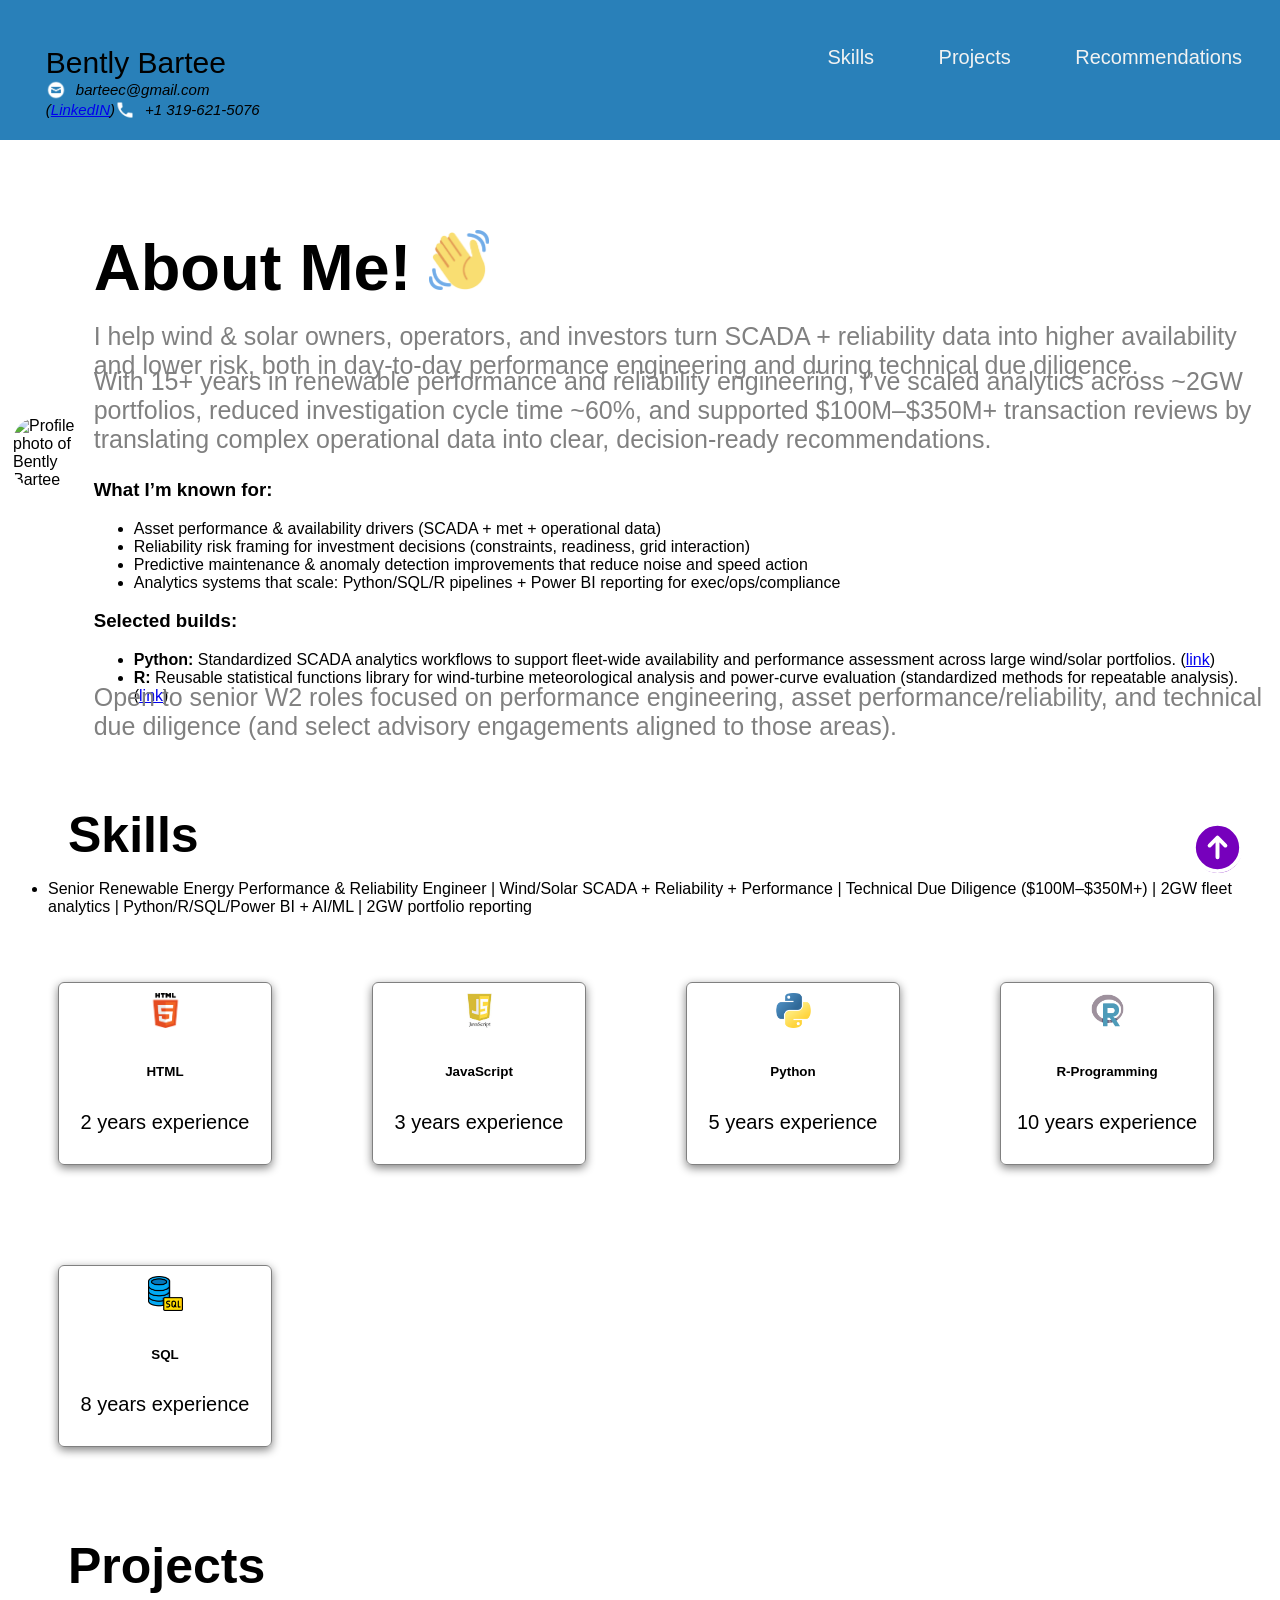
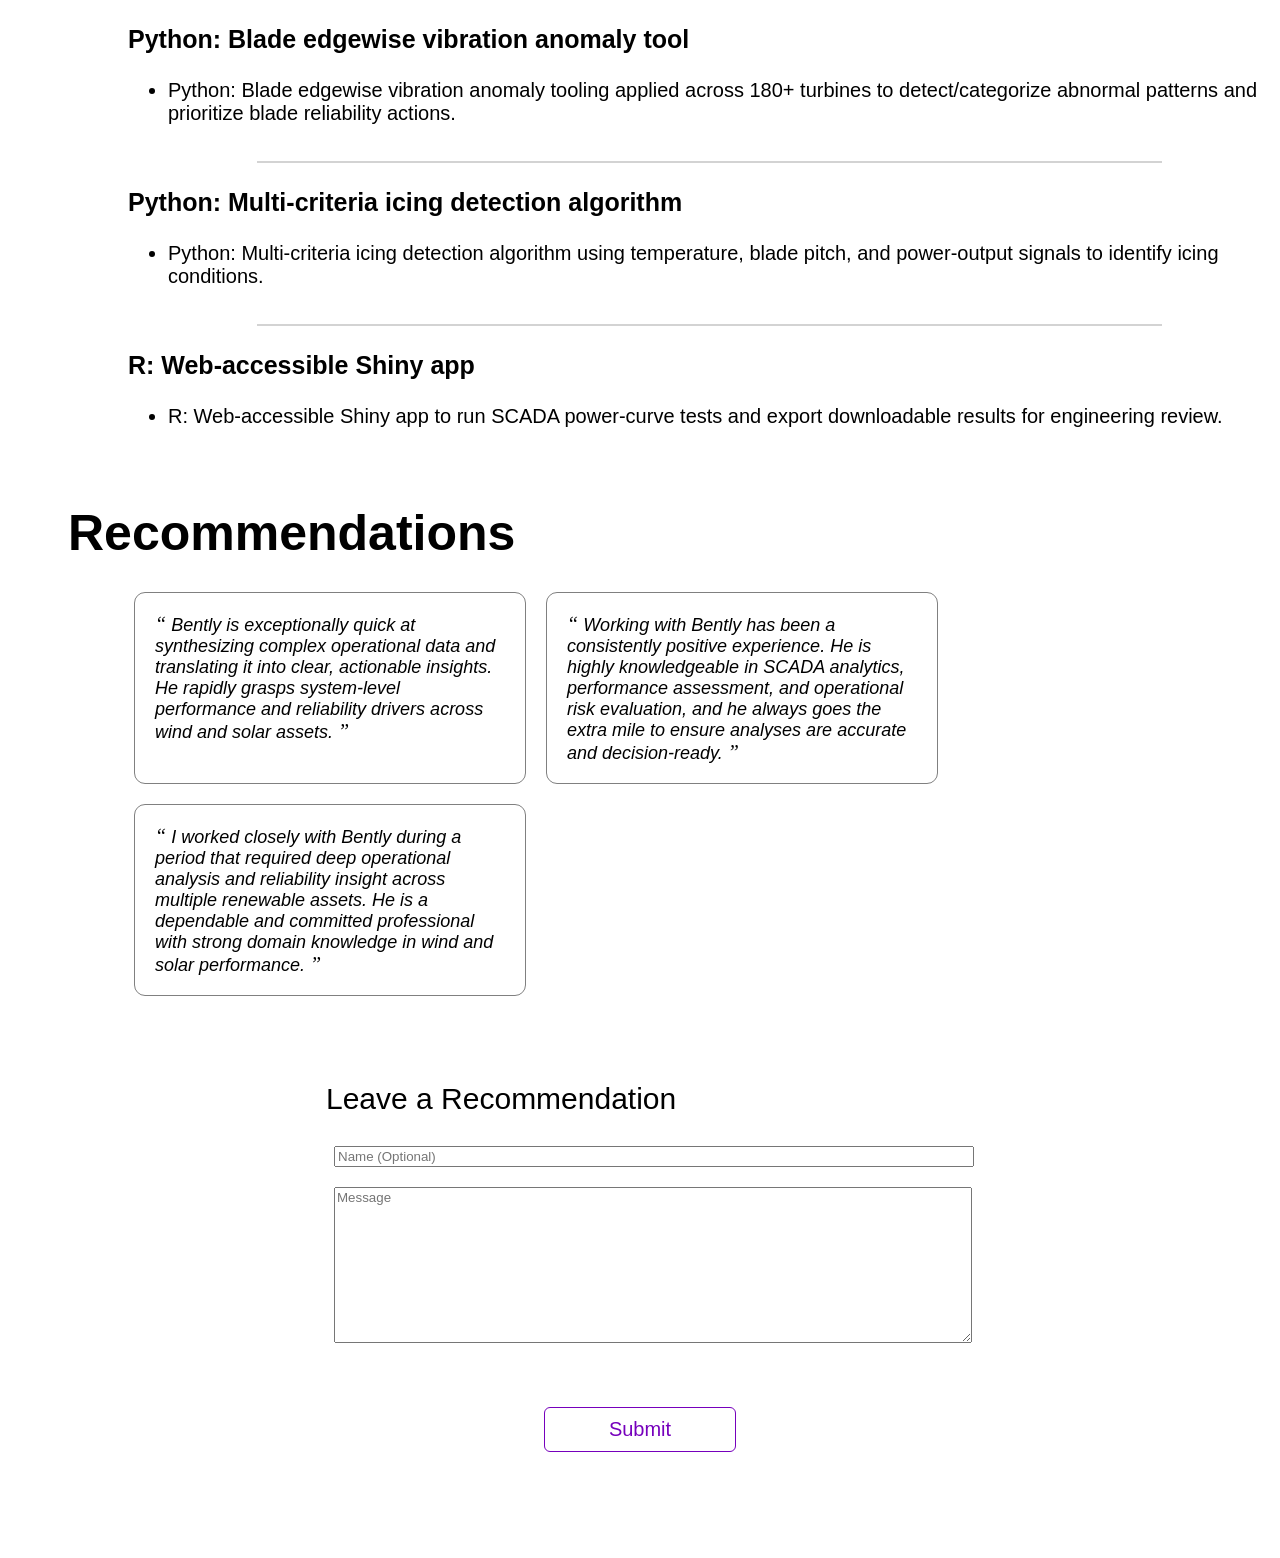
==== commit 5afbc247: "Update index.html" ====
--- a/index.html
+++ b/index.html
@@ -98,9 +98,9 @@
       <h2>Skills</h2>        
       <div style="clear:both;"></div>
       <div>
-      <p>
-          Senior Renewable Energy Performance & Reliability Engineer | Wind/Solar SCADA + Reliability + Performance | Technical Due Diligence ($100M–$350M+) | 2GW fleet analytics | Python/R/SQL/Power BI + AI/ML | 2GW portfolio reporting
-      </p>
+      <ul>
+          <li> Senior Renewable Energy Performance & Reliability Engineer | Wind/Solar SCADA + Reliability + Performance | Technical Due Diligence ($100M–$350M+) | 2GW fleet analytics | Python/R/SQL/Power BI + AI/ML | 2GW portfolio reporting
+      </ul>
       </div>   
 
       <div class="all_skills">
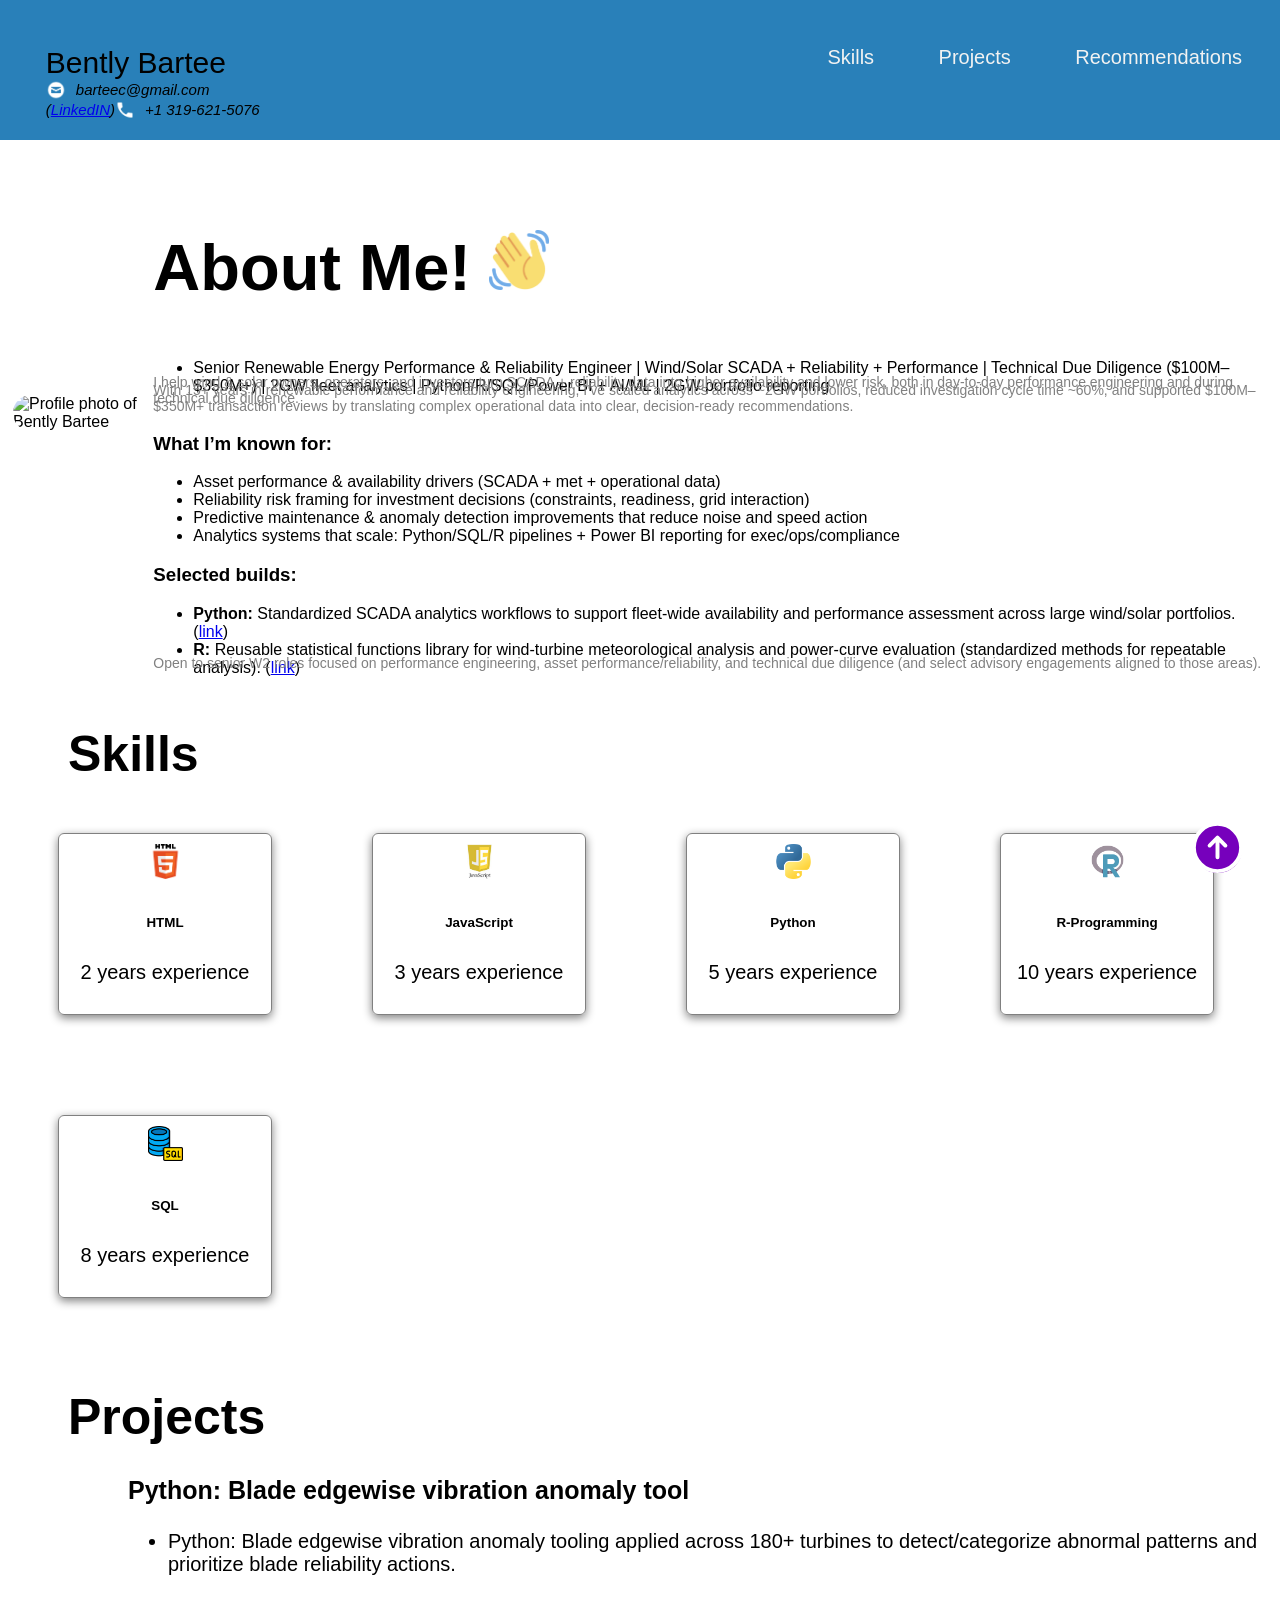
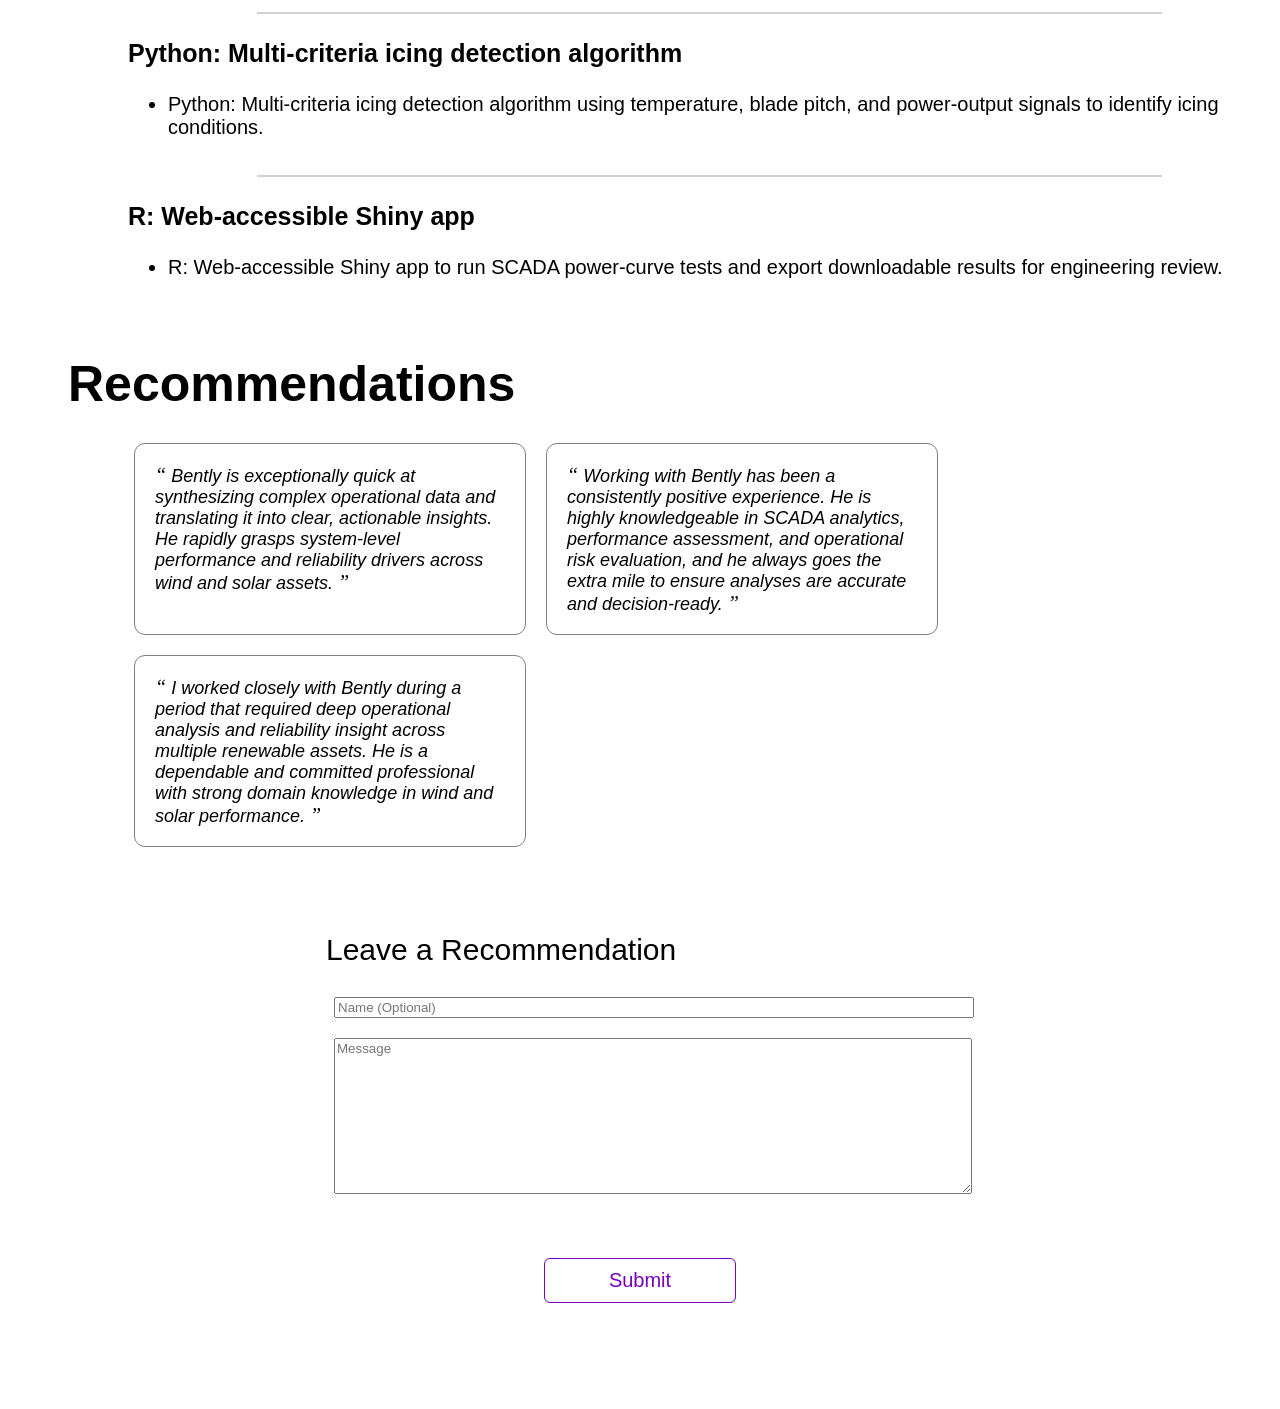
==== commit 89b3a413: "Update index.html" ====
--- a/index.html
+++ b/index.html
@@ -47,6 +47,11 @@
     <h1>
       About Me! <img src="pics/waving-hand.png" width="60" alt="" />
     </h1>
+    <div>
+      <ul>
+          <li> Senior Renewable Energy Performance & Reliability Engineer | Wind/Solar SCADA + Reliability + Performance | Technical Due Diligence ($100M–$350M+) | 2GW fleet analytics | Python/R/SQL/Power BI + AI/ML | 2GW portfolio reporting
+      </ul>
+      </div>  
 
     <p>
       I help wind &amp; solar owners, operators, and investors turn SCADA + reliability data into higher availability and lower risk, both in day-to-day performance engineering and during technical due diligence.
@@ -96,12 +101,7 @@
     <!-- Skills -->
     <section id="Skills">
       <h2>Skills</h2>        
-      <div style="clear:both;"></div>
-      <div>
-      <ul>
-          <li> Senior Renewable Energy Performance & Reliability Engineer | Wind/Solar SCADA + Reliability + Performance | Technical Due Diligence ($100M–$350M+) | 2GW fleet analytics | Python/R/SQL/Power BI + AI/ML | 2GW portfolio reporting
-      </ul>
-      </div>   
+      <div style="clear:both;"></div>       
 
       <div class="all_skills">
         <div class="skill">
--- a/style.css
+++ b/style.css
@@ -104,7 +104,7 @@
   }
   
   #about-me p {
-    font-size: 25px;
+    font-size: 14px;
     color: rgb(128, 128, 128);
     margin-top: -1cm;
   }
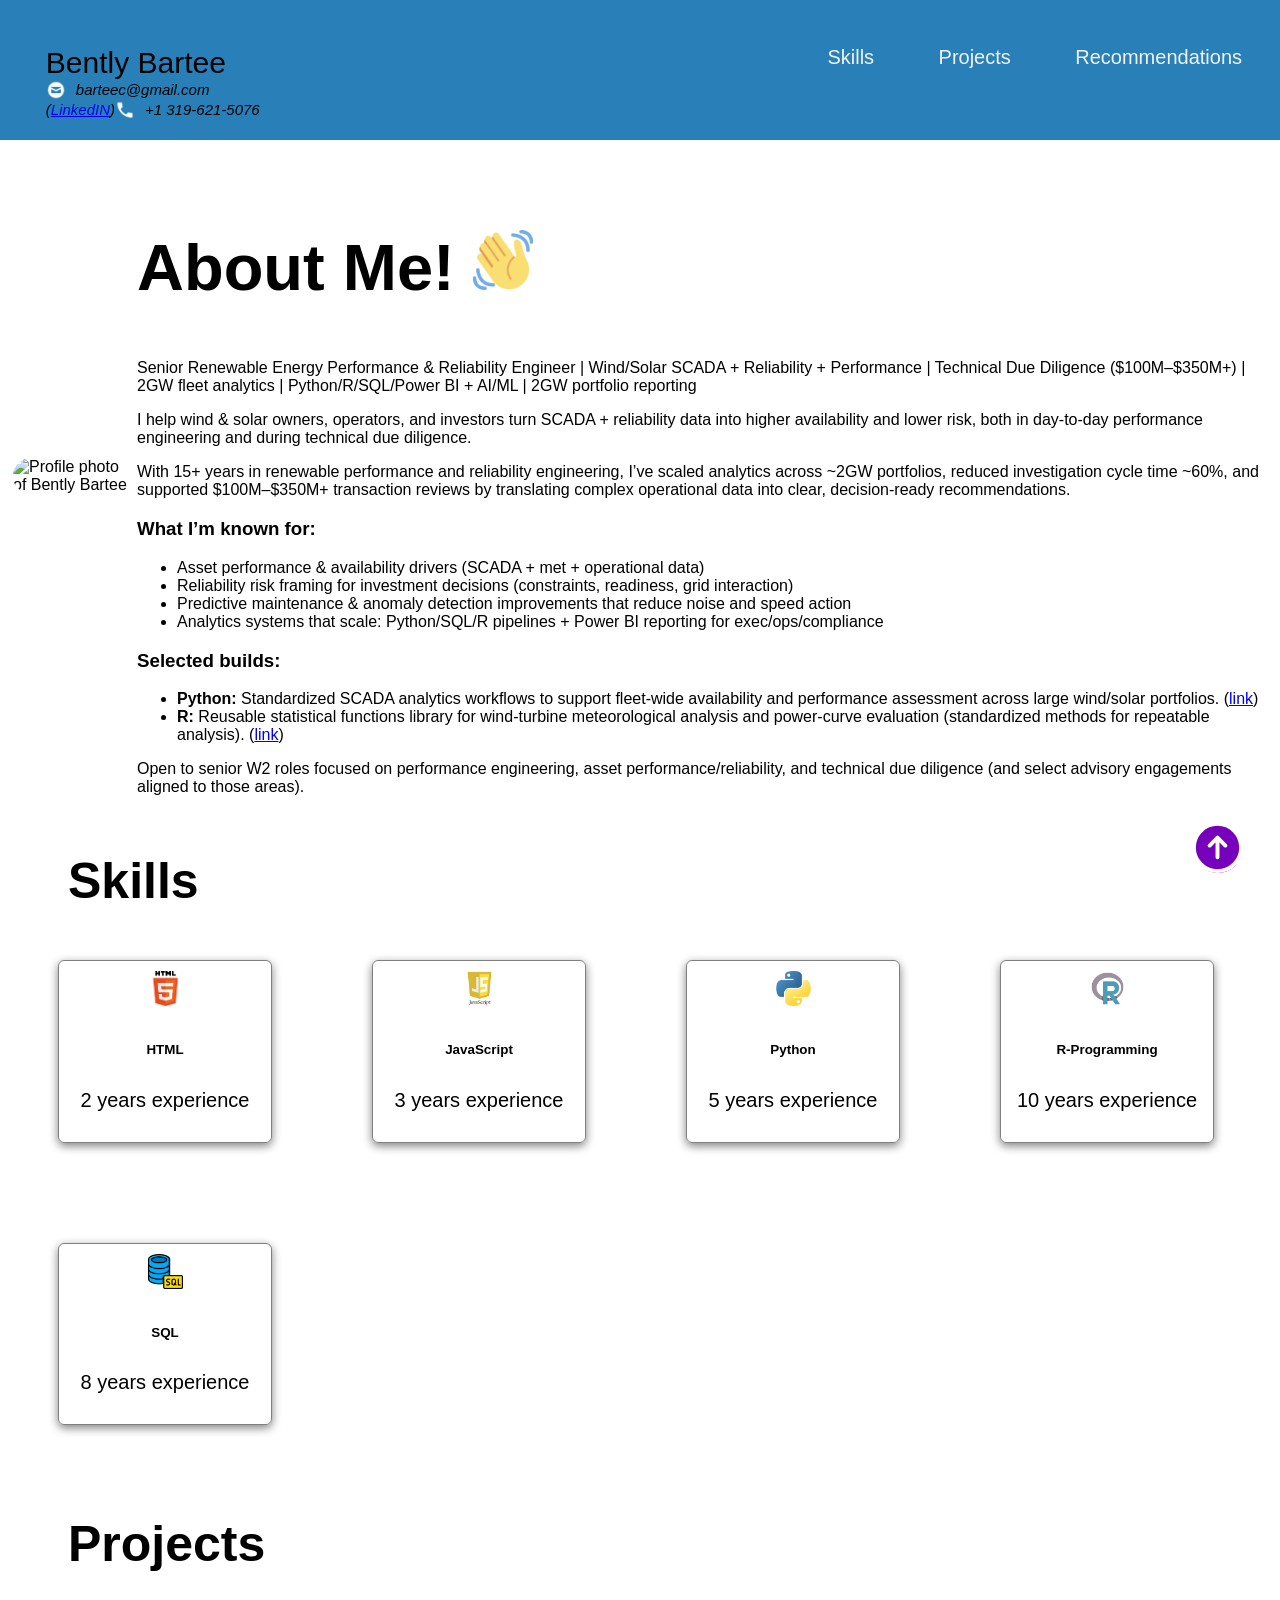
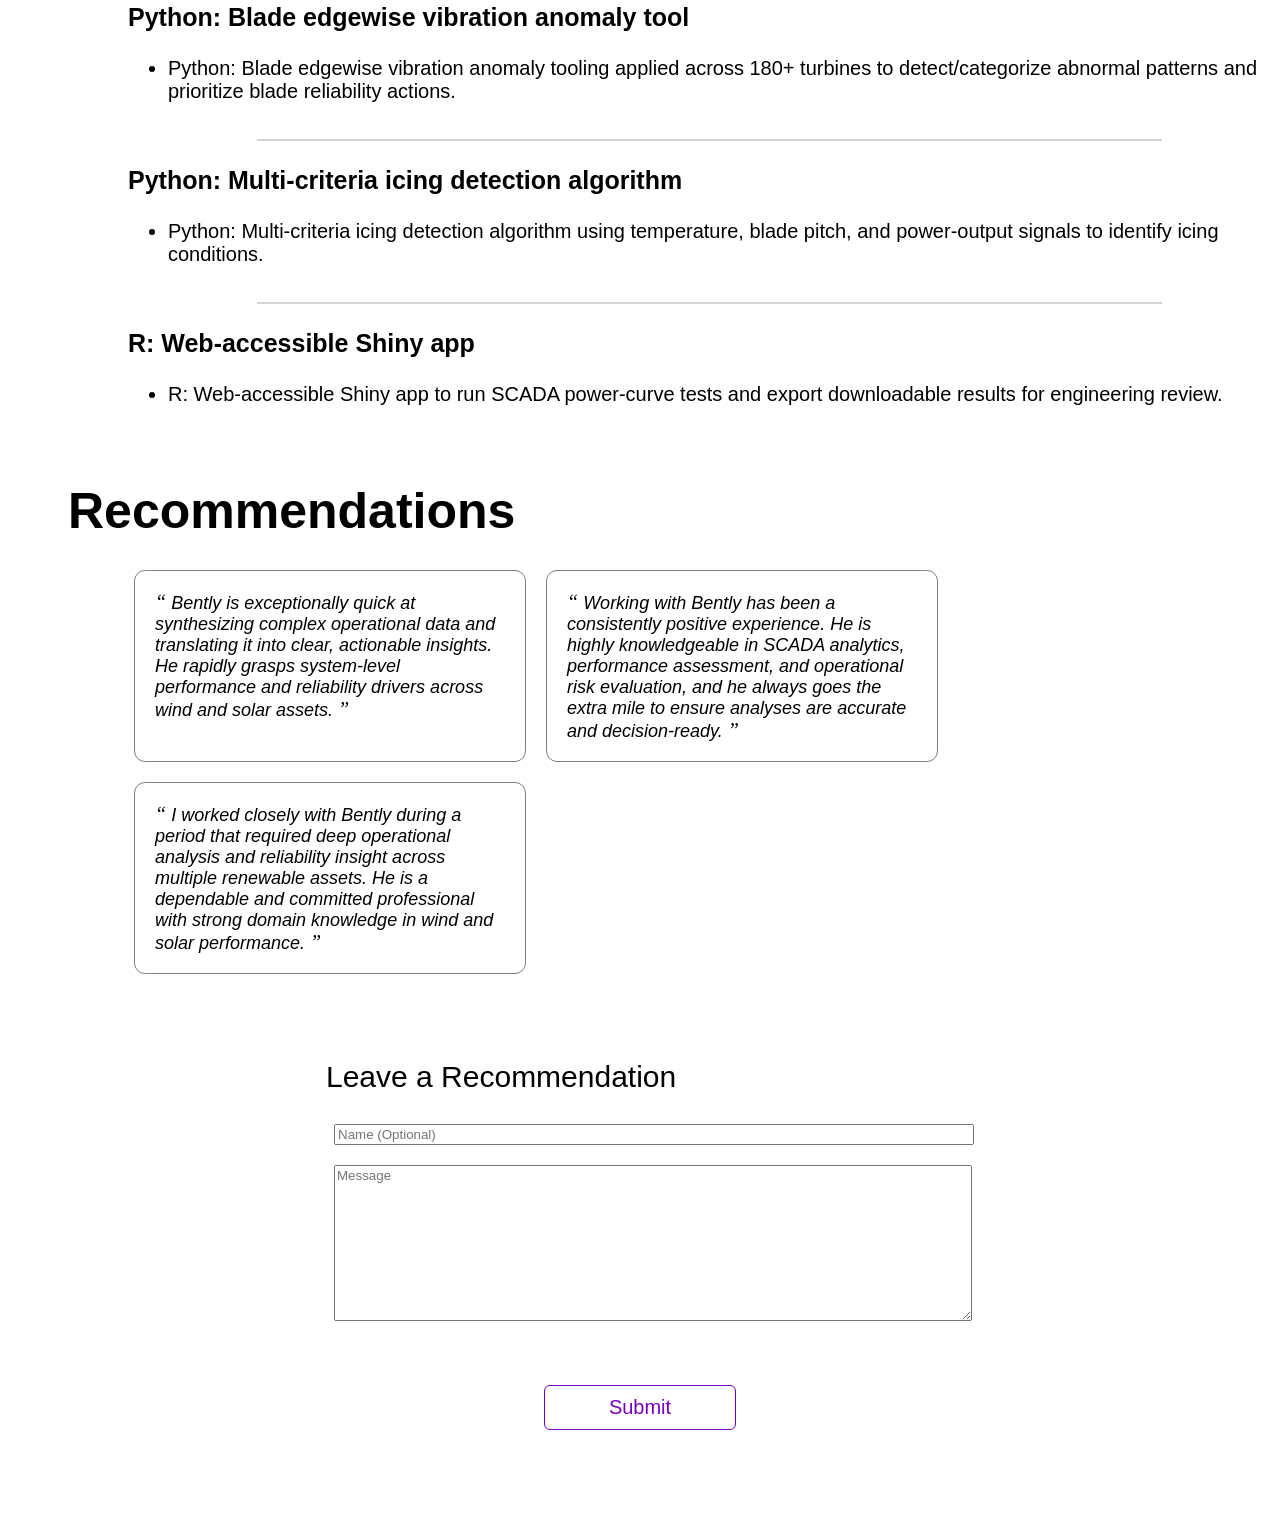
==== commit 513a518e: "Update index.html" ====
--- a/index.html
+++ b/index.html
@@ -47,12 +47,10 @@
     <h1>
       About Me! <img src="pics/waving-hand.png" width="60" alt="" />
     </h1>
-    <div>
-      <ul>
-          <li> Senior Renewable Energy Performance & Reliability Engineer | Wind/Solar SCADA + Reliability + Performance | Technical Due Diligence ($100M–$350M+) | 2GW fleet analytics | Python/R/SQL/Power BI + AI/ML | 2GW portfolio reporting
-      </ul>
-      </div>  
-
+    <p>
+      Senior Renewable Energy Performance & Reliability Engineer | Wind/Solar SCADA + Reliability + Performance | Technical Due Diligence ($100M–$350M+) | 2GW fleet analytics | Python/R/SQL/Power BI + AI/ML | 2GW portfolio reporting
+    </p>
+         
     <p>
       I help wind &amp; solar owners, operators, and investors turn SCADA + reliability data into higher availability and lower risk, both in day-to-day performance engineering and during technical due diligence.
     </p>
--- a/style.css
+++ b/style.css
@@ -102,12 +102,14 @@
     margin-top: 90px;
     color: #000000;
   }
-  
+
+/*
   #about-me p {
     font-size: 14px;
     color: rgb(128, 128, 128);
     margin-top: -1cm;
   }
+*/
   
   .profile_image {
     width: 303px;
